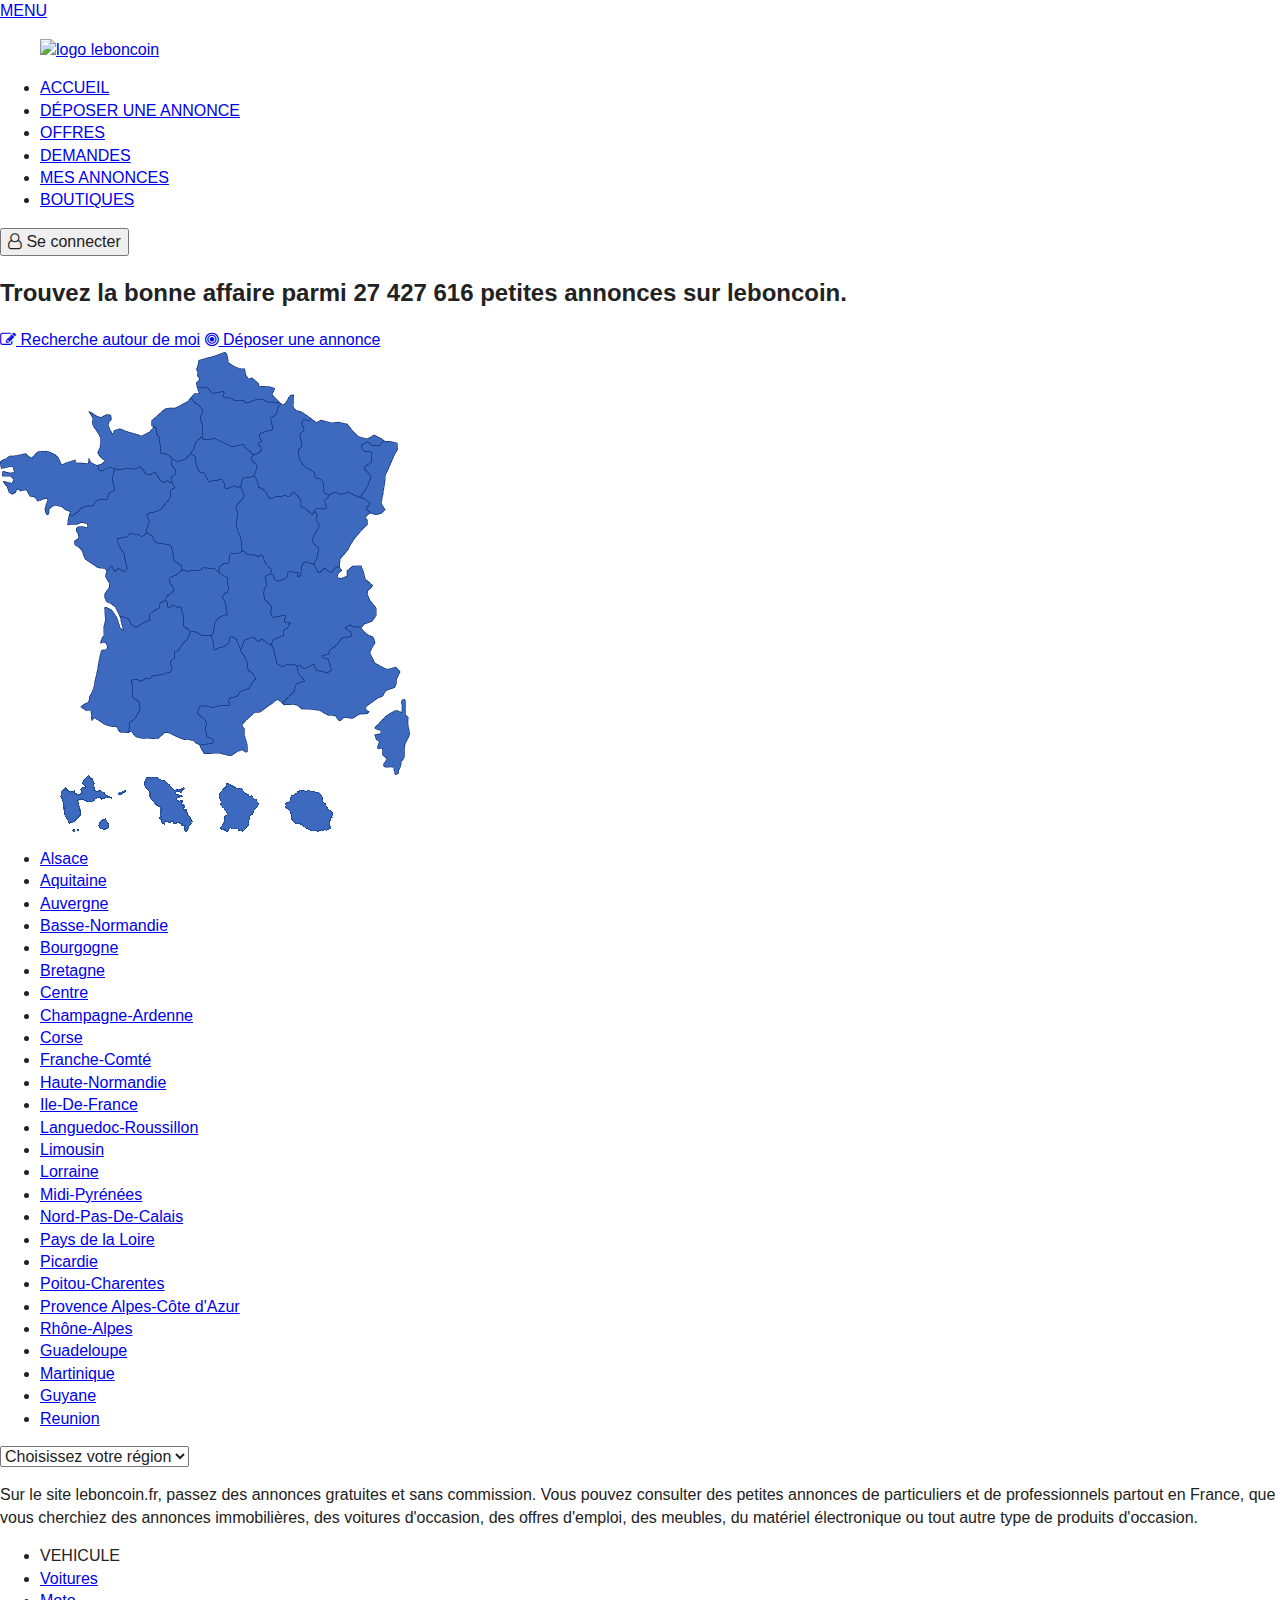
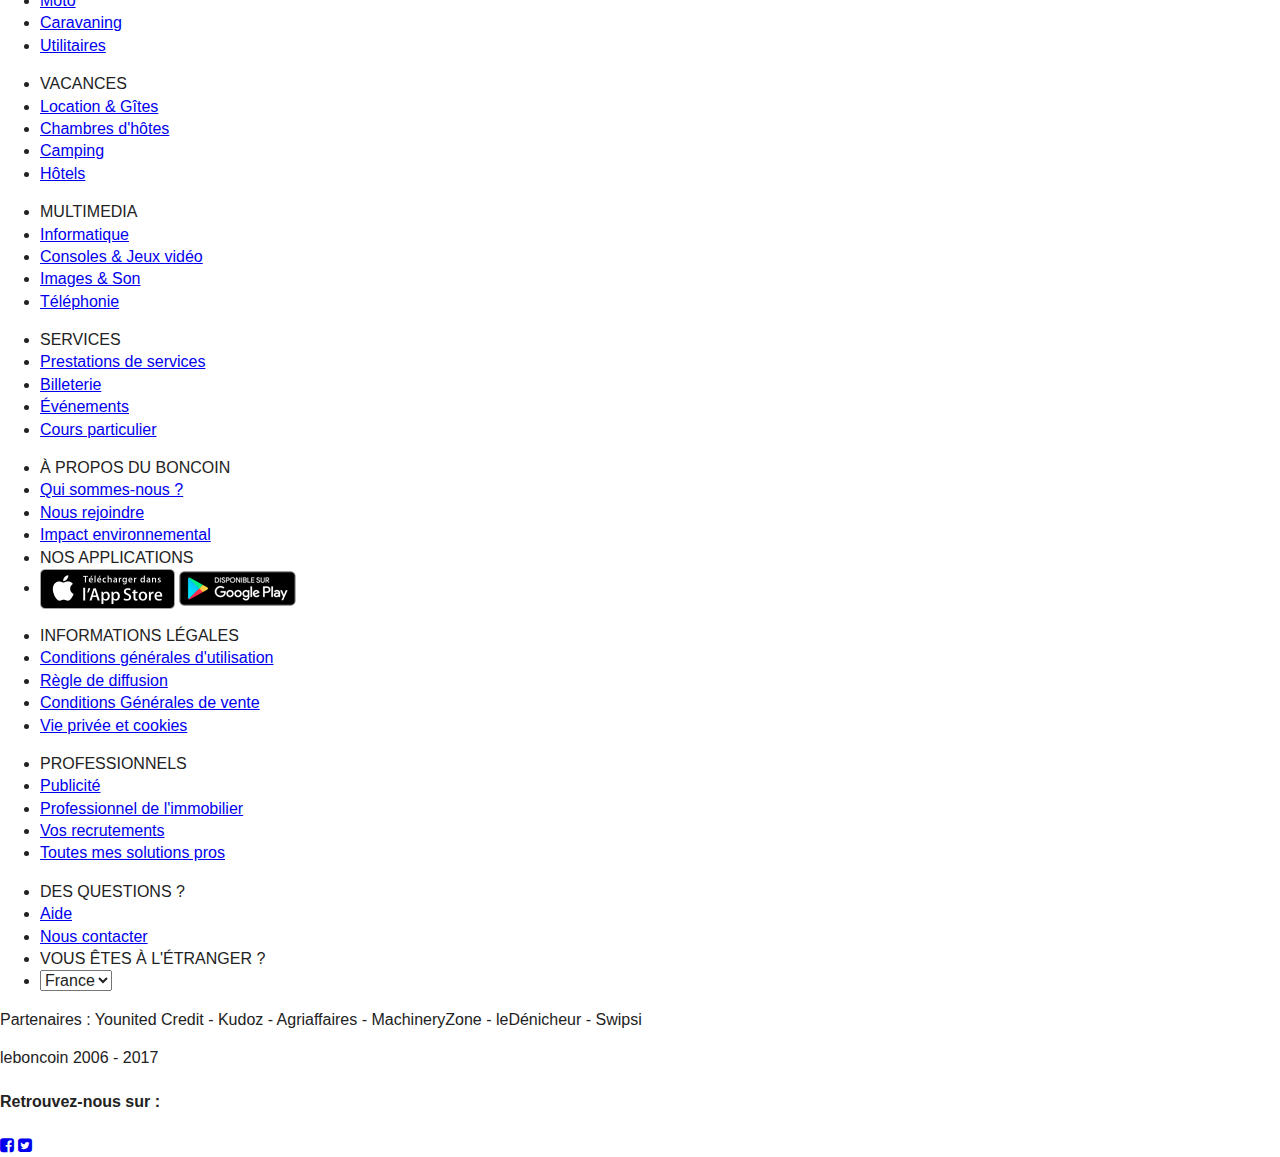
==== index.html @ bf5adab7 "starting the css all the html done and verified on the validator w3c" ====
<!doctype html>
<html class="no-js" lang="">

<head>
    <meta charset="utf-8">
    <meta http-equiv="x-ua-compatible" content="ie=edge">
    <title>leboncoin, site de petites annonces gratuites</title>
    <meta name="description" content="">
    <meta name="viewport" content="width=device-width, initial-scale=1">
    <link rel="stylesheet" href="font-awesome-4.7.0/css/font-awesome.min.css">
    <link rel="apple-touch-icon" href="apple-touch-icon.png">
    <!-- Place favicon.ico in the root directory -->

    <link rel="stylesheet" href="css/normalize.css">
    <link rel="stylesheet" href="css/main.css">
    <script src="js/vendor/modernizr-2.8.3.min.js"></script>
</head>

<body>
    <!--[if lt IE 8]>
            <p class="browserupgrade">You are using an <strong>outdated</strong> browser. Please <a href="http://browsehappy.com/">upgrade your browser</a> to improve your experience.</p>
        <![endif]-->

    <!-- Add your site or application content here -->

    <!-- HEADER -->
    <header>
        <div>
            <aside class="mobile">
                <a href="#">MENU</a>
            </aside>

            <aside class="right">
                <figure>
                    <a href="#"><img src="https://static.leboncoin.fr/img/logo.svg" alt="logo leboncoin"></a>
                </figure>
            </aside>

            <nav>
                <ul>
                    <li>
                        <a href="index.html">ACCUEIL</a>
                    </li>
                    <li>
                        <a href="annonce.html">DÉPOSER UNE ANNONCE</a>
                    </li>
                    <li>
                        <a href="offre.html">OFFRES</a>
                    </li>
                    <li>
                        <a href="#">DEMANDES</a>
                    </li>
                    <li>
                        <a href="#">MES ANNONCES</a>
                    </li>
                    <li>
                        <a href="#">BOUTIQUES</a>
                    </li>
                </ul>
            </nav>

            <aside class="left">
                <button type="button" name="button"><i class="fa fa-user-o" aria-hidden="true"></i> Se connecter</button>

            </aside>
        </div>
    </header>

    <!-- END OF THE HEADER -->

    <!-- CONTAINER & ASIDE -->
    <div class="container">
        <section>
            <h2>Trouvez la bonne affaire parmi 27 427 616 petites annonces sur leboncoin.</h2>
            <a href="#"><i class="fa fa-pencil-square-o" aria-hidden="true"></i> Recherche autour de moi</a>
            <a href="#"><i class="fa fa-bullseye" aria-hidden="true"></i> Déposer une annonce</a>
        </section>

        <!-- MAPS -->
        <div>

            <img id="France" src="img/mamap.png" alt="carte de France" usemap="#maMap" />

            <map name="mamap">

            <area shape="rect" coords="408,478,410,480" alt="Image Map" style="outline:none;" title="Image Map" href="#" />

            <area alt="lien vers Nors Pas de Calais" title="Nord Pas de Calais" href="#" shape="poly" coords="198,7,224,2,227,10,244,17,244,26,251,23,260,33,273,37,280,52,268,47,265,46,254,47,246,51,234,48,230,38,222,46,232,46,229,41,221,44,212,43,205,36,196,35"
            style="outline:none;" target="_self" />

            <area alt="lien vers Picardie" title="Picardie" href="#" shape="poly" coords="192,45,192,42,199,40,197,37,206,37,211,43,221,39,232,47,245,48,257,48,279,51,272,65,272,80,261,84,258,93,259,100,254,106,242,95,235,95,213,87,203,87,201,69,203,57"
            style="outline:none;" target="_self" />

            <area alt="lien vers Champagne-Ardennes" title="Champagne-Ardennes" href="#" shape="poly" coords="281,53,295,45,294,57,311,67,303,75,300,86,300,96,299,108,313,121,317,129,325,141,327,155,316,155,312,163,303,156,293,142,286,145,278,145,268,145,263,136,254,121,260,113,252,106,264,99,256,94,261,91,259,82,273,78,268,69"
            style="outline:none;" target="_self" />

            <area alt="lien vers la Lorraine" title="Lorraine" href="#" shape="poly" coords="308,69,318,69,344,69,362,85,374,84,384,90,374,94,362,95,372,102,375,114,367,115,371,124,362,143,349,139,342,144,333,140,329,145,322,139,322,131,318,126,312,121,301,108,298,95,303,93,301,83,305,80,304,72"
            style="outline:none;" target="_self" />

            <area alt="lien vers alsace" title="Alsace" href="#" shape="poly" coords="385,92,398,91,387,121,381,149,386,158,380,163,372,161,369,154,364,146,372,126,366,117,374,111,372,101,364,97,367,91,381,91,385,88" style="outline:none;"
            target="_self" />

            <area alt="lien vers Haute Normandie" title="Haute Normandie" href="#" shape="poly" coords="153,68,164,57,175,58,189,50,203,60,202,85,193,99,175,111,161,101,165,89" style="outline:none;" target="_self" />

            <area alt="lien vers île de France" title="Ile de France" href="#" shape="poly" coords="190,101,203,87,215,88,231,96,243,93,251,102,256,113,257,121,241,126,243,136,229,137,224,128,211,130,204,122,198,119"
            style="outline:none;" target="_self" />

            <area alt="lien vers Basse Normandie" title="Basse Normandie" href="#" shape="poly" coords="87,61,99,66,110,62,112,69,110,78,121,78,138,84,152,76,160,88,159,100,173,107,174,121,173,131,162,130,152,121,146,122,142,115,117,119,111,116,100,117,106,109,96,104,101,86"
            style="outline:none;" target="_self" />

            <area alt="lien vers Bretagne" title="Bretagne" href="#" shape="poly" coords="3,109,8,105,21,104,31,107,37,100,58,104,58,114,74,111,88,113,102,116,113,120,115,136,109,148,93,155,80,159,73,160,61,156,49,156,45,158,46,146,39,151,34,143,28,140,21,135,18,139,12,143,4,130,13,127,9,123,3,122"
            style="outline:none;" target="_self" />

            <area alt="lien vers Pays de la Loire" title="Pays de la Loire" href="#" shape="poly" coords="68,170,72,163,81,154,90,155,96,148,108,149,112,139,111,127,112,121,126,117,138,114,146,124,154,120,165,131,166,140,160,157,149,162,148,174,146,185,123,187,117,196,126,216,112,219,105,217,86,208,76,193,81,180,89,173"
            style="outline:none;" target="_self" />

            <area alt="lien vers Centre" title="Centre" href="#" shape="poly" coords="172,110,184,108,192,104,197,116,204,123,212,129,223,131,237,135,242,146,235,159,236,171,241,190,245,199,227,205,218,221,202,217,188,220,178,220,174,209,169,193,156,192,147,183,150,171,146,163,164,160,168,147,172,138,168,127,178,119"
            style="outline:none;" target="_self" />

            <area alt="lien vers Bourgogne" title="Bourgogne" href="#" shape="poly" coords="242,137,245,127,255,126,258,136,267,150,285,145,295,139,302,151,316,164,315,184,321,199,317,213,305,214,298,224,290,222,280,228,275,222,262,206,241,200,235,174,236,155,242,149"
            style="outline:none;" target="_self" />

            <area alt="lien vers Franche-Comté" title="Franche-Comté" href="#" shape="poly" coords="316,159,328,157,326,147,334,139,349,140,367,150,366,157,367,163,366,172,340,206,337,216,328,221,325,215,316,223,314,211,318,195,312,188,320,173"
            style="outline:none;" target="_self" />

            <area alt="lien vers Poitou-Charentes" title="Poitou-Charentes" href="#" shape="poly" coords="113,218,117,217,130,219,125,203,119,188,133,182,142,187,148,181,159,191,168,193,174,209,180,218,170,229,178,241,166,251,158,258,150,266,135,273,121,267,113,256,105,244,112,235,107,224,109,217"
            style="outline:none;" target="_self" />

            <area alt="lien vers Limousin" title="Limousin" href="#" shape="poly" coords="180,217,203,220,207,215,218,220,227,229,223,244,227,261,217,271,212,287,191,280,185,273,181,257,169,255,166,248,174,242,172,228" style="outline:none;"
            target="_self" />
            <area alt="lien vers Auvergne" title="Auvergne" href="#" shape="poly" coords="219,218,224,212,234,211,233,204,244,199,260,205,270,223,262,227,267,237,264,248,274,257,274,265,286,263,286,271,287,281,268,295,262,287,247,288,242,296,232,285,224,296,215,297,214,283,222,266,225,255,220,244,231,239,226,226"
            style="outline:none;" target="_self" />

            <area alt="lien vers Rhône-Alpes" title="Rhône-Alpes" href="#" shape="poly" coords="267,224,282,230,290,223,301,223,309,213,314,213,319,222,327,217,339,217,340,228,348,220,352,215,363,216,365,228,373,232,367,242,375,258,370,274,363,273,352,275,347,277,351,286,341,286,330,302,321,303,331,316,324,321,314,316,315,310,303,317,297,313,289,312,282,316,273,298,271,288,282,284,290,273,283,269,288,263,274,267,273,259,265,246"
            style="outline:none;" target="_self" />

            <area alt="lien vers Aquitaine" title="Aquitaine" href="#" shape="poly" coords="103,258,122,278,121,267,131,270,135,277,150,269,150,264,162,260,164,252,174,255,185,267,191,282,176,302,173,318,132,331,133,350,144,354,130,379,82,356,103,302,106,286"
            style="outline:none;" target="_self" />

            <area alt="lien vers Midi-Pyrénées" title="Midi-Pyrénées" href="#" shape="poly" coords="129,373,136,355,131,347,130,330,173,320,172,309,173,302,189,286,210,286,212,298,229,286,244,307,253,327,227,351,198,356,203,371,205,388,201,396,167,382,158,387,136,384"
            style="outline:none;" target="_self" />

            <area alt="lien vers Languedoc-Roussillon" title="Languedoc-Roussillon" href="#" shape="poly" coords="242,297,243,290,261,288,275,294,283,313,297,314,305,329,286,351,275,350,243,373,247,399,232,404,206,400,201,395,216,389,205,375,196,364,211,357,231,354,245,340,252,327"
            style="outline:none;" target="_self" />

            <area alt="lien vers Provence Alpes-Côtes d'Azur" title="Provence Alpes-Côtes d'Azur" href="#" shape="poly" coords="286,350,298,341,303,329,295,314,312,314,330,320,325,303,342,289,354,286,348,273,360,279,372,289,372,300,385,319,396,317,394,334,367,358,345,366"
            style="outline:none;" target="_self" />

            <area alt="lien vers la Corse" title="Corse" href="#" shape="poly" coords="378,376,394,363,402,363,403,351,406,368,408,381,405,396,399,420,385,412,376,392" style="outline:none;" target="_self" />

            <area alt="lien vers La Réunion" title="La Réunion" href="#" shape="poly" coords="292,452,299,442,316,441,333,464,329,478,303,476,291,469" style="outline:none;" target="_self" />

            <area alt="lien vers la Guyane" title="Guyane" href="#" shape="poly" coords="218,436,219,448,227,466,221,478,241,479,250,466,260,455,244,438,226,431" style="outline:none;" target="_self" />

            <area alt="lien vers la Martinique" title="Martinique" href="#" shape="poly" coords="144,428,151,444,159,459,166,473,186,479,178,448,178,440,161,428" style="outline:none;" target="_self" />

            <area alt="lien vers la Guadeloupe" title="Guadeloupe" href="#" shape="poly" coords="59,440,71,472,105,477,119,442,87,426" style="outline:none;" target="_self" />

        </map>

        </div>
        <!-- END OF THE MAPS -->

<!-- ASIDE -->
        <aside>
            <ul>
                <li>
                    <a href="#">Alsace</a>
                </li>
                <li>
                    <a href="#">Aquitaine</a>
                </li>
                <li>
                    <a href="#">Auvergne</a>
                </li>
                <li>
                    <a href="#">Basse-Normandie</a>
                </li>
                <li>
                    <a href="#">Bourgogne</a>
                </li>
                <li>
                    <a href="#">Bretagne</a>
                </li>
                <li>
                    <a href="#">Centre</a>
                </li>
                <li>
                    <a href="#">Champagne-Ardenne</a>
                </li>
                <li>
                    <a href="#">Corse</a>
                </li>
                <li>
                    <a href="#">Franche-Comté</a>
                </li>
                <li>
                    <a href="#">Haute-Normandie</a>
                </li>
                <li>
                    <a href="#">Ile-De-France</a>
                </li>
                <li>
                    <a href="#">Languedoc-Roussillon</a>
                </li>
                <li>
                    <a href="#">Limousin</a>
                </li>
                <li>
                    <a href="#">Lorraine</a>
                </li>
                <li>
                    <a href="#">Midi-Pyrénées</a>
                </li>
                <li>
                    <a href="#">Nord-Pas-De-Calais</a>
                </li>
                <li>
                    <a href="#">Pays de la Loire</a>
                </li>
                <li>
                    <a href="#">Picardie</a>
                </li>
                <li>
                    <a href="#">Poitou-Charentes</a>
                </li>
                <li>
                    <a href="#">Provence Alpes-Côte d'Azur</a>
                </li>
                <li>
                    <a href="#">Rhône-Alpes</a>
                </li>
                <li>
                    <a href="#">Guadeloupe</a>
                </li>
                <li>
                    <a href="#">Martinique</a>
                </li>
                <li>
                    <a href="#">Guyane</a>
                </li>
                <li>
                    <a href="#">Reunion</a>
                </li>
            </ul>
        </aside>

        <select><option value="region">Choisissez votre région</option></select>
        <p>Sur le site leboncoin.fr, passez des annonces gratuites et sans commission. Vous pouvez consulter des petites annonces de particuliers et de professionnels partout en France, que vous cherchiez des annonces immobilières, des voitures d'occasion,
            des offres d'emploi, des meubles, du matériel électronique ou tout autre type de produits d'occasion.</p>
    </div>
    <!-- END OF THE CONTAINER & ASIDE -->

    <!-- FOOTER -->
    <footer>
        <div class="white">
            <ul>
                <li><span>VEHICULE</span></li>
                <li>
                    <a href="#">Voitures</a>
                </li>
                <li>
                    <a href="#">Moto</a>
                </li>
                <li>
                    <a href="#">Caravaning</a>
                </li>
                <li>
                    <a href="#">Utilitaires</a>
                </li>
            </ul>

            <ul>
                <li><span>VACANCES</span></li>
                <li>
                    <a href="#">Location & Gîtes</a>
                </li>
                <li>
                    <a href="#">Chambres d'hôtes</a>
                </li>
                <li>
                    <a href="#">Camping</a>
                </li>
                <li>
                    <a href="#">Hôtels</a>
                </li>
            </ul>

            <ul>
                <li><span>MULTIMEDIA</span></li>
                <li>
                    <a href="#">Informatique</a>
                </li>
                <li>
                    <a href="#">Consoles & Jeux vidéo</a>
                </li>
                <li>
                    <a href="#">Images & Son</a>
                </li>
                <li>
                    <a href="#">Téléphonie</a>
                </li>
            </ul>

            <ul>
                <li><span>SERVICES</span></li>
                <li>
                    <a href="#">Prestations de services</a>
                </li>
                <li>
                    <a href="#">Billeterie</a>
                </li>
                <li>
                    <a href="#">Événements</a>
                </li>
                <li>
                    <a href="#">Cours particulier</a>
                </li>
            </ul>

        </div>

        <div class="black">
            <ul>
                <li><span>À PROPOS DU BONCOIN</span></li>
                <li>
                    <a href="#">Qui sommes-nous ? </a>
                </li>
                <li>
                    <a href="#">Nous rejoindre</a>
                </li>
                <li>
                    <a href="#">Impact environnemental</a>
                </li>
                <li><span>NOS APPLICATIONS</span>
                    <li>
                        <a href="#"><img src="[data-uri]"
                                alt="APP STORE"></a>
                        <a href="#"><img src="[data-uri]"
                                alt="GOOGLE PLAY"></a>
                    </li>

            </ul>

            <ul>
                <li><span>INFORMATIONS LÉGALES</span></li>
                <li>
                    <a href="#">Conditions générales d'utilisation</a>
                </li>
                <li>
                    <a href="#">Règle de diffusion</a>
                </li>
                <li>
                    <a href="#">Conditions Générales de vente</a>
                </li>
                <li>
                    <a href="#">Vie privée et cookies</a>
                </li>
            </ul>

            <ul>
                <li><span>PROFESSIONNELS</span></li>
                <li>
                    <a href="#">Publicité</a>
                </li>
                <li>
                    <a href="#">Professionnel de l'immobilier</a>
                </li>
                <li>
                    <a href="#">Vos recrutements</a>
                </li>
                <li>
                    <a href="#">Toutes mes solutions pros</a>
                </li>
            </ul>

            <ul>
                <li><span>DES QUESTIONS ?</span></li>
                <li>
                    <a href="#">Aide</a>
                </li>
                <li>
                    <a href="#">Nous contacter</a>
                </li>
                <li><span>VOUS ÊTES À L'ÉTRANGER ?</span></li>
                <li><select><option value="pays">France</option></select></li>
            </ul>
        </div>
        <p>Partenaires : Younited Credit - Kudoz - Agriaffaires - MachineryZone - leDénicheur - Swipsi</p>

        <div class="bottom">
            <p>leboncoin 2006 - 2017</p>
            <article>
                <h4> Retrouvez-nous sur :</h4>
                <a href="#"><i class="fa fa-facebook-square" aria-hidden="true"></i></a>
                <a href="#"><i class="fa fa-twitter-square" aria-hidden="true"></i></a>
            </article>

        </div>
    </footer>
    <!-- END OF THE FOOTER -->







    <script src="https://code.jquery.com/jquery-1.12.0.min.js"></script>
    <script>
        window.jQuery || document.write('<script src="js/vendor/jquery-1.12.0.min.js"><\/script>')
    </script>
    <script src="js/plugins.js"></script>
    <script src="js/main.js"></script>

    <!-- Google Analytics: change UA-XXXXX-X to be your site's ID. -->
    <script>
        (function(b, o, i, l, e, r) {
            b.GoogleAnalyticsObject = l;
            b[l] || (b[l] =
                function() {
                    (b[l].q = b[l].q || []).push(arguments)
                });
            b[l].l = +new Date;
            e = o.createElement(i);
            r = o.getElementsByTagName(i)[0];
            e.src = 'https://www.google-analytics.com/analytics.js';
            r.parentNode.insertBefore(e, r)
        }(window, document, 'script', 'ga'));
        ga('create', 'UA-XXXXX-X', 'auto');
        ga('send', 'pageview');
    </script>
</body>

</html>
---- css/main.css ----
/*! HTML5 Boilerplate v5.3.0 | MIT License | https://html5boilerplate.com/ */

/*
 * What follows is the result of much research on cross-browser styling.
 * Credit left inline and big thanks to Nicolas Gallagher, Jonathan Neal,
 * Kroc Camen, and the H5BP dev community and team.
 */

/* ==========================================================================
   Base styles: opinionated defaults
   ========================================================================== */

html {
    color: #222;
    font-size: 1em;
    line-height: 1.4;
}

/*
 * Remove text-shadow in selection highlight:
 * https://twitter.com/miketaylr/status/12228805301
 *
 * These selection rule sets have to be separate.
 * Customize the background color to match your design.
 */

::-moz-selection {
    background: #b3d4fc;
    text-shadow: none;
}

::selection {
    background: #b3d4fc;
    text-shadow: none;
}

/*
 * A better looking default horizontal rule
 */

hr {
    display: block;
    height: 1px;
    border: 0;
    border-top: 1px solid #ccc;
    margin: 1em 0;
    padding: 0;
}

/*
 * Remove the gap between audio, canvas, iframes,
 * images, videos and the bottom of their containers:
 * https://github.com/h5bp/html5-boilerplate/issues/440
 */

audio,
canvas,
iframe,
img,
svg,
video {
    vertical-align: middle;
}

/*
 * Remove default fieldset styles.
 */

fieldset {
    border: 0;
    margin: 0;
    padding: 0;
}

/*
 * Allow only vertical resizing of textareas.
 */

textarea {
    resize: vertical;
}

/* ==========================================================================
   Browser Upgrade Prompt
   ========================================================================== */

.browserupgrade {
    margin: 0.2em 0;
    background: #ccc;
    color: #000;
    padding: 0.2em 0;
}

/* ==========================================================================
   Author's custom styles
   ========================================================================== */
/*MOBILE VERSION*/
/*HEADER*/
























/*MOBILE VERSION*/




/*TABLETTE VERSION*/
@media (min-width: 768px;)
{

}





/*TABLETTE VERSION*/

/*DESKTOP VERSION*/
@media (min-width: 1024px;)
{

}
/*DESKTOP VERSION*/
/* ==========================================================================
   Helper classes
   ========================================================================== */

/*
 * Hide visually and from screen readers
 */

.hidden {
    display: none !important;
}

/*
 * Hide only visually, but have it available for screen readers:
 * http://snook.ca/archives/html_and_css/hiding-content-for-accessibility
 */

.visuallyhidden {
    border: 0;
    clip: rect(0 0 0 0);
    height: 1px;
    margin: -1px;
    overflow: hidden;
    padding: 0;
    position: absolute;
    width: 1px;
}

/*
 * Extends the .visuallyhidden class to allow the element
 * to be focusable when navigated to via the keyboard:
 * https://www.drupal.org/node/897638
 */

.visuallyhidden.focusable:active,
.visuallyhidden.focusable:focus {
    clip: auto;
    height: auto;
    margin: 0;
    overflow: visible;
    position: static;
    width: auto;
}

/*
 * Hide visually and from screen readers, but maintain layout
 */

.invisible {
    visibility: hidden;
}

/*
 * Clearfix: contain floats
 *
 * For modern browsers
 * 1. The space content is one way to avoid an Opera bug when the
 *    `contenteditable` attribute is included anywhere else in the document.
 *    Otherwise it causes space to appear at the top and bottom of elements
 *    that receive the `clearfix` class.
 * 2. The use of `table` rather than `block` is only necessary if using
 *    `:before` to contain the top-margins of child elements.
 */

.clearfix:before,
.clearfix:after {
    content: " "; /* 1 */
    display: table; /* 2 */
}

.clearfix:after {
    clear: both;
}

/* ==========================================================================
   EXAMPLE Media Queries for Responsive Design.
   These examples override the primary ('mobile first') styles.
   Modify as content requires.
   ========================================================================== */

@media only screen and (min-width: 35em) {
    /* Style adjustments for viewports that meet the condition */
}

@media print,
       (-webkit-min-device-pixel-ratio: 1.25),
       (min-resolution: 1.25dppx),
       (min-resolution: 120dpi) {
    /* Style adjustments for high resolution devices */
}

/* ==========================================================================
   Print styles.
   Inlined to avoid the additional HTTP request:
   http://www.phpied.com/delay-loading-your-print-css/
   ========================================================================== */

@media print {
    *,
    *:before,
    *:after,
    *:first-letter,
    *:first-line {
        background: transparent !important;
        color: #000 !important; /* Black prints faster:
                                   http://www.sanbeiji.com/archives/953 */
        box-shadow: none !important;
        text-shadow: none !important;
    }

    a,
    a:visited {
        text-decoration: underline;
    }

    a[href]:after {
        content: " (" attr(href) ")";
    }

    abbr[title]:after {
        content: " (" attr(title) ")";
    }

    /*
     * Don't show links that are fragment identifiers,
     * or use the `javascript:` pseudo protocol
     */

    a[href^="#"]:after,
    a[href^="javascript:"]:after {
        content: "";
    }

    pre,
    blockquote {
        border: 1px solid #999;
        page-break-inside: avoid;
    }

    /*
     * Printing Tables:
     * http://css-discuss.incutio.com/wiki/Printing_Tables
     */

    thead {
        display: table-header-group;
    }

    tr,
    img {
        page-break-inside: avoid;
    }

    img {
        max-width: 100% !important;
    }

    p,
    h2,
    h3 {
        orphans: 3;
        widows: 3;
    }

    h2,
    h3 {
        page-break-after: avoid;
    }
}
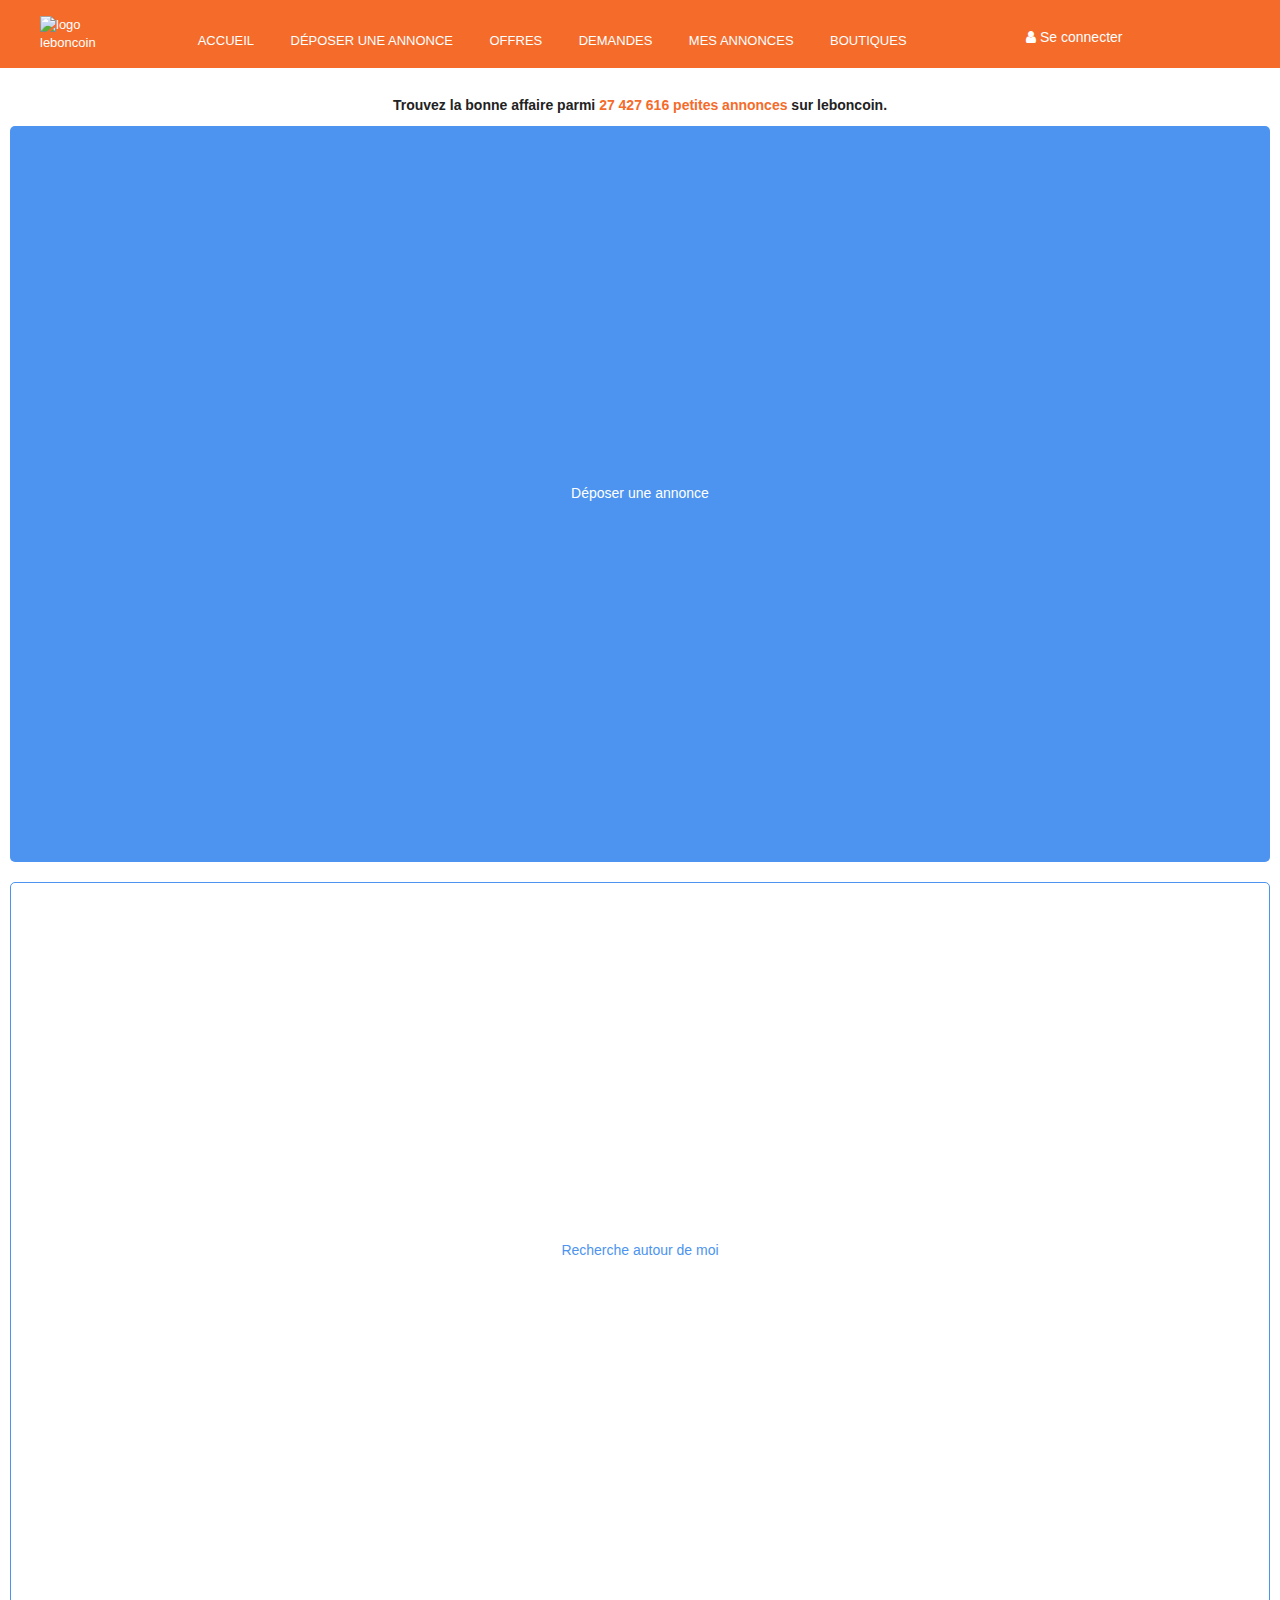
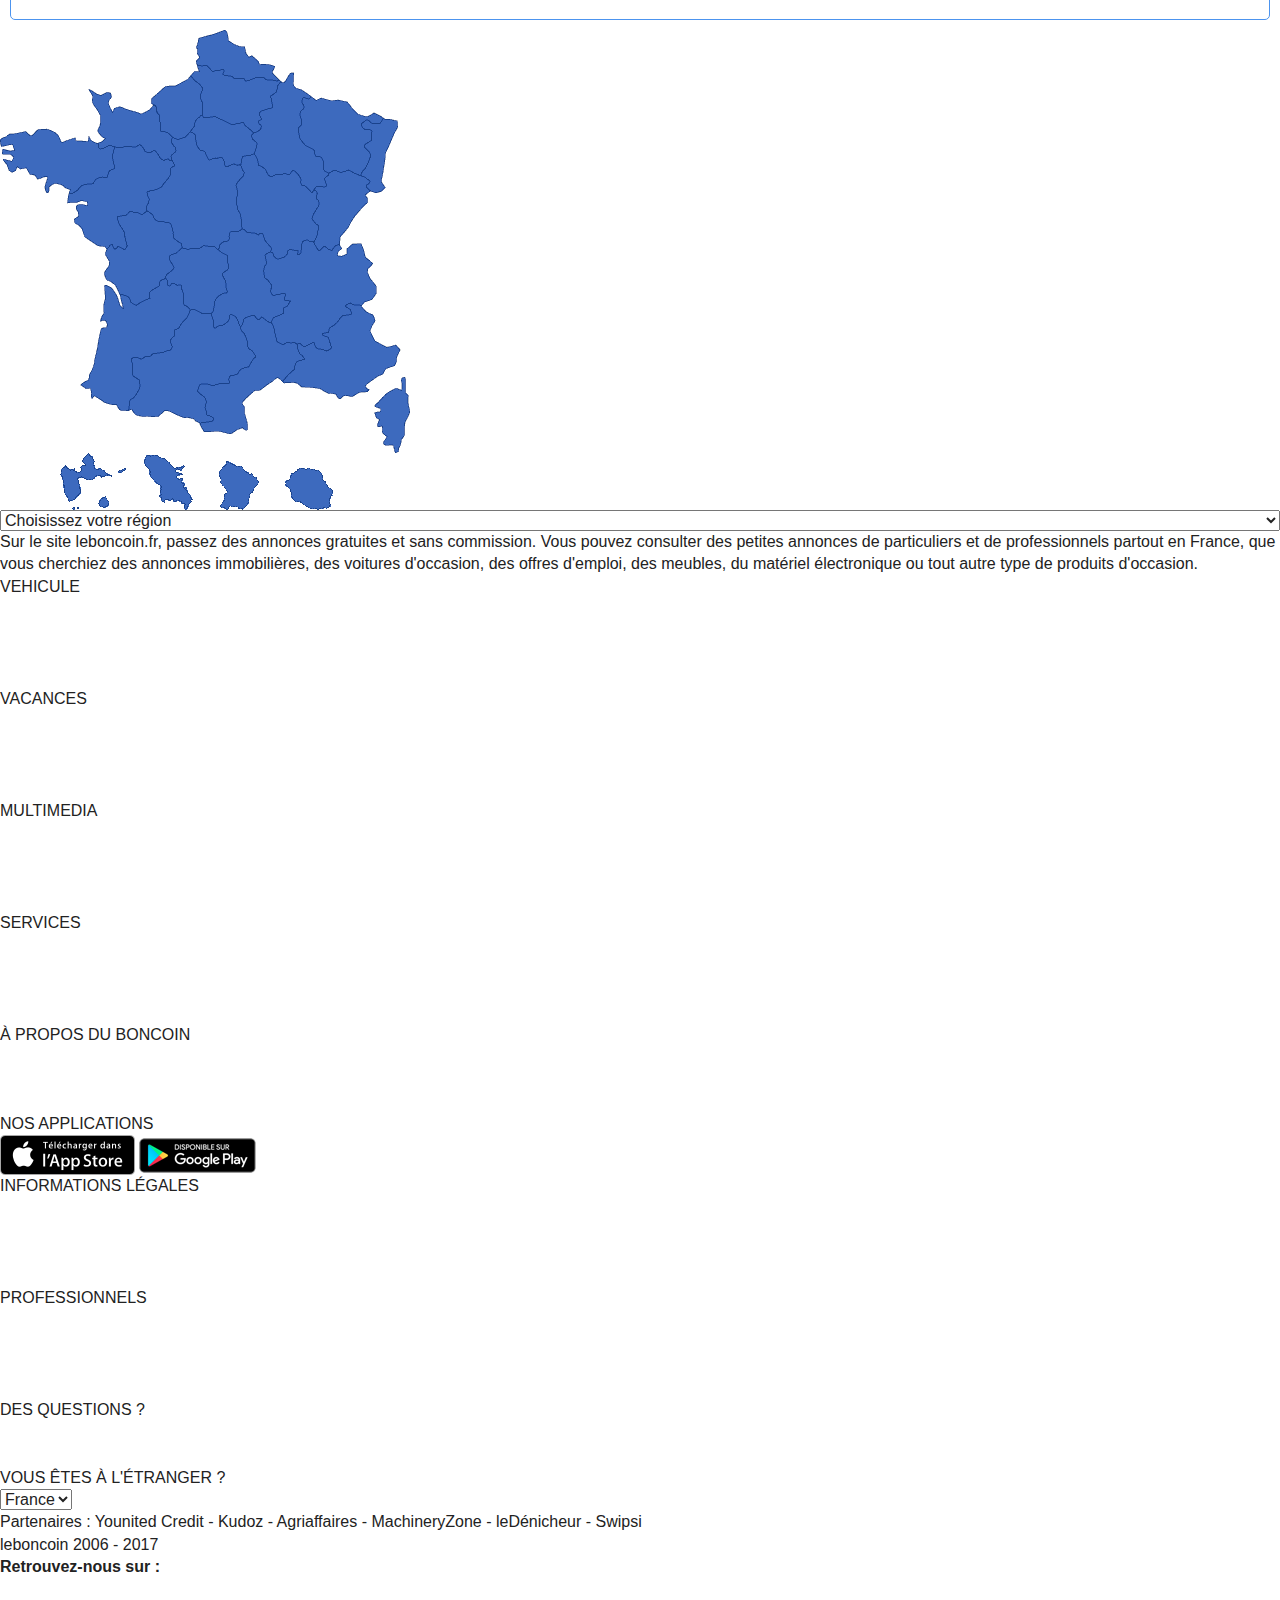
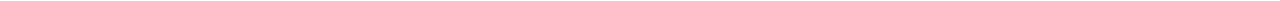
==== commit 54d25053: "finished the header of all version" ====
--- a/index.html
+++ b/index.html
@@ -26,7 +26,7 @@
     <!-- HEADER -->
     <header>
         <div>
-            <aside class="mobile">
+            <aside class="mobile nodesktop">
                 <a href="#">MENU</a>
             </aside>
 
@@ -36,7 +36,7 @@
                 </figure>
             </aside>
 
-            <nav>
+            <nav class="nomobile yesdesktop">
                 <ul>
                     <li>
                         <a href="index.html">ACCUEIL</a>
@@ -59,8 +59,8 @@
                 </ul>
             </nav>
 
-            <aside class="left">
-                <button type="button" name="button"><i class="fa fa-user-o" aria-hidden="true"></i> Se connecter</button>
+            <aside class="left nomobile yesdesktop">
+                <button type="button" name="button"><i class="fa fa-user" aria-hidden="true"> </i> Se connecter</button>
 
             </aside>
         </div>
@@ -71,9 +71,10 @@
     <!-- CONTAINER & ASIDE -->
     <div class="container">
         <section>
-            <h2>Trouvez la bonne affaire parmi 27 427 616 petites annonces sur leboncoin.</h2>
-            <a href="#"><i class="fa fa-pencil-square-o" aria-hidden="true"></i> Recherche autour de moi</a>
-            <a href="#"><i class="fa fa-bullseye" aria-hidden="true"></i> Déposer une annonce</a>
+            <h2>Trouvez la bonne affaire parmi <span>27 427 616 petites annonces</span> sur leboncoin.</h2>
+            <a class="un" href="#"><i class="fa fa-bullseye" aria-hidden="true"></i> Déposer une annonce</a>
+            <a class="deux" href="#"><i class="fa fa-pencil-square-o" aria-hidden="true"></i> Recherche autour de moi</a>
+
         </section>
 
         <!-- MAPS -->
@@ -162,7 +163,7 @@
         <!-- END OF THE MAPS -->
 
 <!-- ASIDE -->
-        <aside>
+        <aside class="nomobile">
             <ul>
                 <li>
                     <a href="#">Alsace</a>
--- a/css/main.css
+++ b/css/main.css
@@ -1,10 +1,12 @@
 /*! HTML5 Boilerplate v5.3.0 | MIT License | https://html5boilerplate.com/ */
+
 
 /*
  * What follows is the result of much research on cross-browser styling.
  * Credit left inline and big thanks to Nicolas Gallagher, Jonathan Neal,
  * Kroc Camen, and the H5BP dev community and team.
  */
+
 
 /* ==========================================================================
    Base styles: opinionated defaults
@@ -15,6 +17,7 @@
     font-size: 1em;
     line-height: 1.4;
 }
+
 
 /*
  * Remove text-shadow in selection highlight:
@@ -33,6 +36,7 @@
     background: #b3d4fc;
     text-shadow: none;
 }
+
 
 /*
  * A better looking default horizontal rule
@@ -47,20 +51,17 @@
     padding: 0;
 }
 
+
 /*
  * Remove the gap between audio, canvas, iframes,
  * images, videos and the bottom of their containers:
  * https://github.com/h5bp/html5-boilerplate/issues/440
  */
 
-audio,
-canvas,
-iframe,
-img,
-svg,
-video {
+audio, canvas, iframe, img, svg, video {
     vertical-align: middle;
 }
+
 
 /*
  * Remove default fieldset styles.
@@ -72,6 +73,7 @@
     padding: 0;
 }
 
+
 /*
  * Allow only vertical resizing of textareas.
  */
@@ -79,6 +81,7 @@
 textarea {
     resize: vertical;
 }
+
 
 /* ==========================================================================
    Browser Upgrade Prompt
@@ -91,29 +94,117 @@
     padding: 0.2em 0;
 }
 
+
 /* ==========================================================================
    Author's custom styles
    ========================================================================== */
+
+
+/*COMMON RULES*/
+
+* {
+    margin: 0;
+    padding: 0;
+}
+
+.nomobile {
+    display: none;
+}
+
+.yesmobile {
+    display: block;
+}
+
+a {
+    text-decoration: none;
+}
+
+
+/*COMMON RULES*/
+
+
 /*MOBILE VERSION*/
+
+
 /*HEADER*/
 
-
-
-
-
-
-
-
-
-
-
-
-
-
-
-
-
-
+header {
+    background-color: #F56B2A;
+    width: 100%;
+}
+
+header div {
+    display: flex;
+    width: 60%;
+    justify-content: space-between;
+}
+
+.mobile {
+    margin-top: 1.5em;
+    margin-left: 1em;
+}
+
+.mobile a {
+    padding: 28% 23%;
+    border-radius: 3px;
+    background-color: white;
+    color: #F56B2A;
+    font-size: 15px;
+}
+
+.right img {
+    width: 140px;
+    height: 40px;
+}
+/*CONTAINER & ASIDE*/
+.container
+{
+  display: flex;
+  flex-direction: column;
+}
+.container h2
+{
+  font-size: 14px;
+  margin-top: 2em;
+  text-align: center;
+}
+.container h2 span
+{
+  color: #F56B2A;
+}
+.container section
+{
+  display: flex;
+  flex-direction: column;
+  justify-content: space-around;
+}
+.container section i
+{
+  display: none;
+}
+.container section a
+{
+  padding: 28%;
+  margin: 0.7em;
+  border-radius: 5px;
+  text-align: center;
+  font-size: 14px;
+
+}
+.container .un
+{
+  background-color: #4c94ef;
+  color: white;
+
+
+}
+.container .deux
+{
+  background-color: white;
+  border: 1px solid #4c94ef;
+color: #4c94ef;
+
+}
 
 
 
@@ -123,29 +214,81 @@
 /*MOBILE VERSION*/
 
 
-
-
 /*TABLETTE VERSION*/
-@media (min-width: 768px;)
-{
-
-}
-
-
-
+
+@media (min-width: 768px) {
+    .notablette {
+        display: none;
+    }
+    .yestablette {
+        display: block;
+    }
+}
 
 
 /*TABLETTE VERSION*/
 
+
 /*DESKTOP VERSION*/
-@media (min-width: 1024px;)
-{
-
-}
+
+@media (min-width: 1024px) {
+    .nodesktop {
+        display: none;
+    }
+    .yesdesktop {
+        display: block;
+    }
+    a {
+        text-decoration: none;
+        color: white;
+        font-size: 13px;
+    }
+    header nav {
+        width: 70%;
+    }
+    header ul {
+        list-style-type: none;
+    }
+    header ul li {
+        display: inline-block;
+        margin-left: 2em;
+        margin-top: 1.8em;
+    }
+    header div {
+        width: 100%;
+    }
+    .left {
+        width: 15%;
+        margin-right: 7em;
+    }
+    .left:hover {
+        background-color: white;
+    }
+    .left button:hover {
+        background-color: white;
+        color: #F56B2A;
+    }
+    .left button {
+        margin-top: 2em;
+        margin-left: 2.5em;
+        background-color: #F56B2A;
+        color: white;
+        border: 0;
+        font-size: 14px;
+    }
+    header nav ul li a:hover {
+        text-decoration: underline;
+    }
+}
+
+
 /*DESKTOP VERSION*/
+
+
 /* ==========================================================================
    Helper classes
    ========================================================================== */
+
 
 /*
  * Hide visually and from screen readers
@@ -154,6 +297,7 @@
 .hidden {
     display: none !important;
 }
+
 
 /*
  * Hide only visually, but have it available for screen readers:
@@ -171,14 +315,14 @@
     width: 1px;
 }
 
+
 /*
  * Extends the .visuallyhidden class to allow the element
  * to be focusable when navigated to via the keyboard:
  * https://www.drupal.org/node/897638
  */
 
-.visuallyhidden.focusable:active,
-.visuallyhidden.focusable:focus {
+.visuallyhidden.focusable:active, .visuallyhidden.focusable:focus {
     clip: auto;
     height: auto;
     margin: 0;
@@ -187,6 +331,7 @@
     width: auto;
 }
 
+
 /*
  * Hide visually and from screen readers, but maintain layout
  */
@@ -194,6 +339,7 @@
 .invisible {
     visibility: hidden;
 }
+
 
 /*
  * Clearfix: contain floats
@@ -207,15 +353,17 @@
  *    `:before` to contain the top-margins of child elements.
  */
 
-.clearfix:before,
-.clearfix:after {
-    content: " "; /* 1 */
-    display: table; /* 2 */
+.clearfix:before, .clearfix:after {
+    content: " ";
+    /* 1 */
+    display: table;
+    /* 2 */
 }
 
 .clearfix:after {
     clear: both;
 }
+
 
 /* ==========================================================================
    EXAMPLE Media Queries for Responsive Design.
@@ -227,12 +375,10 @@
     /* Style adjustments for viewports that meet the condition */
 }
 
-@media print,
-       (-webkit-min-device-pixel-ratio: 1.25),
-       (min-resolution: 1.25dppx),
-       (min-resolution: 120dpi) {
+@media print, (-webkit-min-device-pixel-ratio: 1.25), (min-resolution: 1.25dppx), (min-resolution: 120dpi) {
     /* Style adjustments for high resolution devices */
 }
+
 
 /* ==========================================================================
    Print styles.
@@ -241,74 +387,52 @@
    ========================================================================== */
 
 @media print {
-    *,
-    *:before,
-    *:after,
-    *:first-letter,
-    *:first-line {
+    *, *:before, *:after, *:first-letter, *:first-line {
         background: transparent !important;
-        color: #000 !important; /* Black prints faster:
+        color: #000 !important;
+        /* Black prints faster:
                                    http://www.sanbeiji.com/archives/953 */
         box-shadow: none !important;
         text-shadow: none !important;
     }
-
-    a,
-    a:visited {
+    a, a:visited {
         text-decoration: underline;
     }
-
     a[href]:after {
         content: " (" attr(href) ")";
     }
-
     abbr[title]:after {
         content: " (" attr(title) ")";
     }
-
     /*
      * Don't show links that are fragment identifiers,
      * or use the `javascript:` pseudo protocol
      */
-
-    a[href^="#"]:after,
-    a[href^="javascript:"]:after {
+    a[href^="#"]:after, a[href^="javascript:"]:after {
         content: "";
     }
-
-    pre,
-    blockquote {
+    pre, blockquote {
         border: 1px solid #999;
         page-break-inside: avoid;
     }
-
     /*
      * Printing Tables:
      * http://css-discuss.incutio.com/wiki/Printing_Tables
      */
-
     thead {
         display: table-header-group;
     }
-
-    tr,
-    img {
+    tr, img {
         page-break-inside: avoid;
     }
-
     img {
         max-width: 100% !important;
     }
-
-    p,
-    h2,
-    h3 {
+    p, h2, h3 {
         orphans: 3;
         widows: 3;
     }
-
-    h2,
-    h3 {
+    h2, h3 {
         page-break-after: avoid;
     }
 }
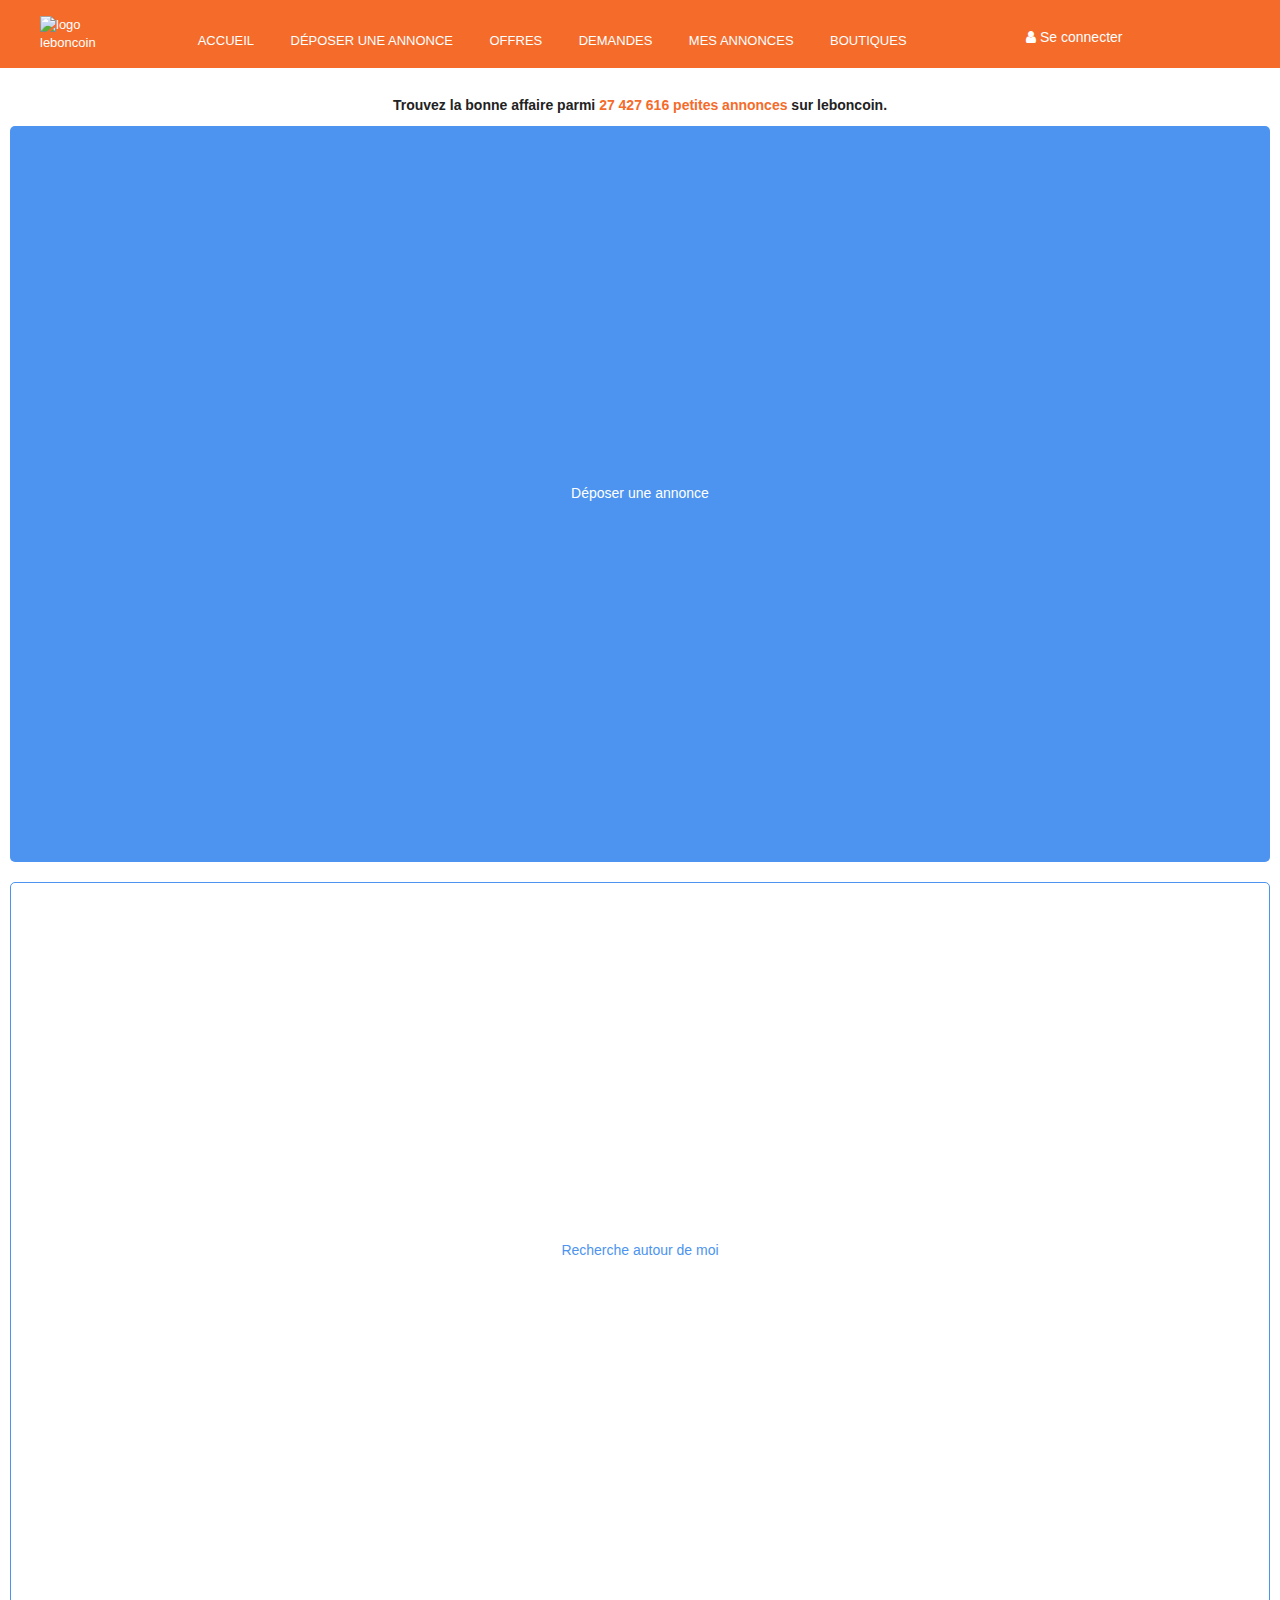
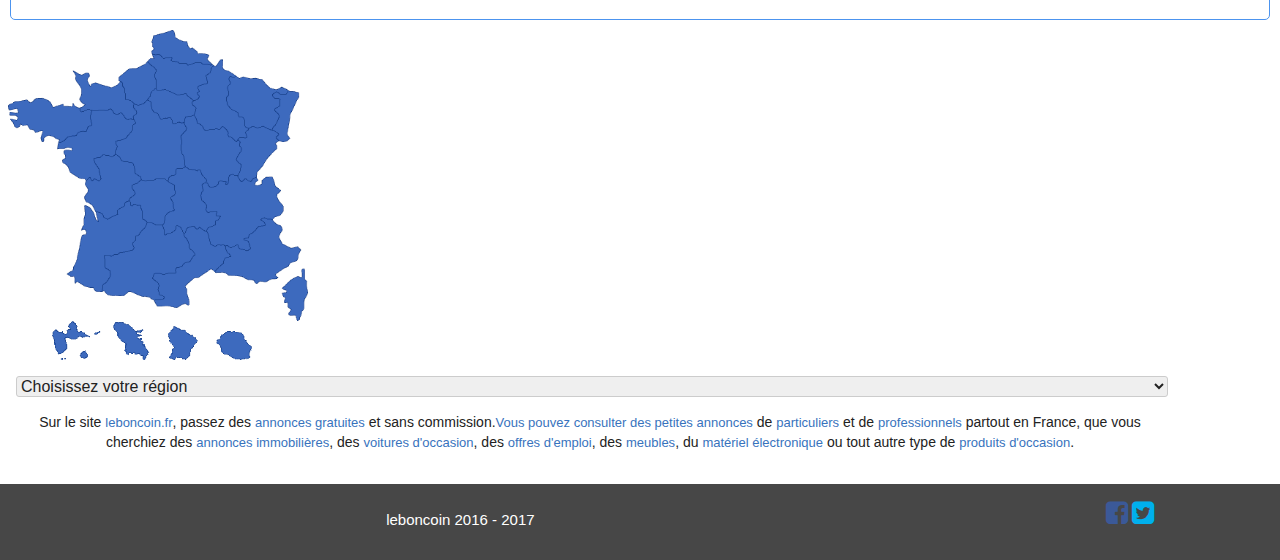
==== commit e0712156: "index.html mobile version finished" ====
--- a/index.html
+++ b/index.html
@@ -163,6 +163,11 @@
         <!-- END OF THE MAPS -->
 
 <!-- ASIDE -->
+<div>
+
+
+
+
         <aside class="nomobile">
             <ul>
                 <li>
@@ -246,15 +251,15 @@
             </ul>
         </aside>
 
-        <select><option value="region">Choisissez votre région</option></select>
-        <p>Sur le site leboncoin.fr, passez des annonces gratuites et sans commission. Vous pouvez consulter des petites annonces de particuliers et de professionnels partout en France, que vous cherchiez des annonces immobilières, des voitures d'occasion,
-            des offres d'emploi, des meubles, du matériel électronique ou tout autre type de produits d'occasion.</p>
+        <select><option value="selected">Choisissez votre région</option></select>
+        <p>Sur le site <a href="#">leboncoin.fr</a>, passez des <a href="#">annonces gratuites</a> et sans commission.<a href="#">Vous pouvez consulter des petites annonces</a> de <a href="#">particuliers</a> et de <a href="#">professionnels</a> partout en France, que vous cherchiez des <a href="#">annonces immobilières</a>, des <a href="#">voitures d'occasion</a>,
+            des <a href="#">offres d'emploi</a>, des <a href="#">meubles</a>, du <a href="#">matériel électronique</a> ou tout autre type de <a href="#">produits d'occasion</a>.</p>
     </div>
     <!-- END OF THE CONTAINER & ASIDE -->
 
     <!-- FOOTER -->
     <footer>
-        <div class="white">
+        <div class="white nomobile">
             <ul>
                 <li><span>VEHICULE</span></li>
                 <li>
@@ -321,7 +326,7 @@
 
         </div>
 
-        <div class="black">
+        <div class="black nomobile">
             <ul>
                 <li><span>À PROPOS DU BONCOIN</span></li>
                 <li>
@@ -386,15 +391,16 @@
                 <li><span>VOUS ÊTES À L'ÉTRANGER ?</span></li>
                 <li><select><option value="pays">France</option></select></li>
             </ul>
+            <p>Partenaires : Younited Credit - Kudoz - Agriaffaires - MachineryZone - leDénicheur - Swipsi</p>
         </div>
-        <p>Partenaires : Younited Credit - Kudoz - Agriaffaires - MachineryZone - leDénicheur - Swipsi</p>
+
 
         <div class="bottom">
-            <p>leboncoin 2006 - 2017</p>
-            <article>
-                <h4> Retrouvez-nous sur :</h4>
-                <a href="#"><i class="fa fa-facebook-square" aria-hidden="true"></i></a>
-                <a href="#"><i class="fa fa-twitter-square" aria-hidden="true"></i></a>
+            <p>leboncoin 2016 - 2017</p>
+            <article class="social">
+                <h4 class="nomobile"> Retrouvez-nous sur :</h4>
+                <a class="facebook" href="#"><i class="fa fa-facebook-square fa-2x" aria-hidden="true"></i></a>
+                <a class="twitter" href="#"><i class="fa fa-twitter-square fa-2x" aria-hidden="true"></i></a>
             </article>
 
         </div>
--- a/css/main.css
+++ b/css/main.css
@@ -105,6 +105,7 @@
 * {
     margin: 0;
     padding: 0;
+    font-family: "OpenSansSemiBold",sans-serif;
 }
 
 .nomobile {
@@ -189,7 +190,6 @@
   border-radius: 5px;
   text-align: center;
   font-size: 14px;
-
 }
 .container .un
 {
@@ -205,8 +205,86 @@
 color: #4c94ef;
 
 }
-
-
+/*MAPS*/
+div #France
+{
+  width: 300px;
+  height: 330px;
+  margin-left: 0.5em;
+}
+/*MAPS*/
+
+
+/*SELECT REGION FOR MOBILE VERSION*/
+div select
+{
+  border: 1px solid #ccc;
+    width: 90%;
+    border-radius: 3px;
+    overflow: hidden;
+    margin:1em 1em;
+}
+div select option
+{
+    padding: 5px 8px;
+    border: none;
+    box-shadow: none;
+    background: transparent;
+    font-size: 30px;
+    margin-left: 1em;
+    font-weight: 700;
+}
+div p
+{
+  text-align: center;
+  font-size: 14px;
+  width: 90%;
+  margin-left: 1em;
+}
+div p a
+{
+  color: #3873bd;
+}
+div p a:hover
+{
+  text-decoration: underline;
+}
+/*SELECT REGION FOR MOBILE VERSION*/
+
+/*FOOTER*/
+footer
+{
+  margin-top: 2em;
+  background-color: #474747;
+}
+.bottom
+{
+  width: 100%;
+  height: 60px;
+  display: flex;
+  justify-content: space-around;
+  margin-top: 1em;
+}
+.bottom p
+{
+  color: white;
+  font-size: 15px;
+  width: 50%;
+  margin-right: 5em;
+  margin-top: 0.6em;
+}
+.bottom i
+{
+  width: 45%;
+}
+.bottom .facebook
+{
+  color: #3b5998;
+}
+.bottom .twitter
+{
+  color:#00b0ed;
+}
 
 
 
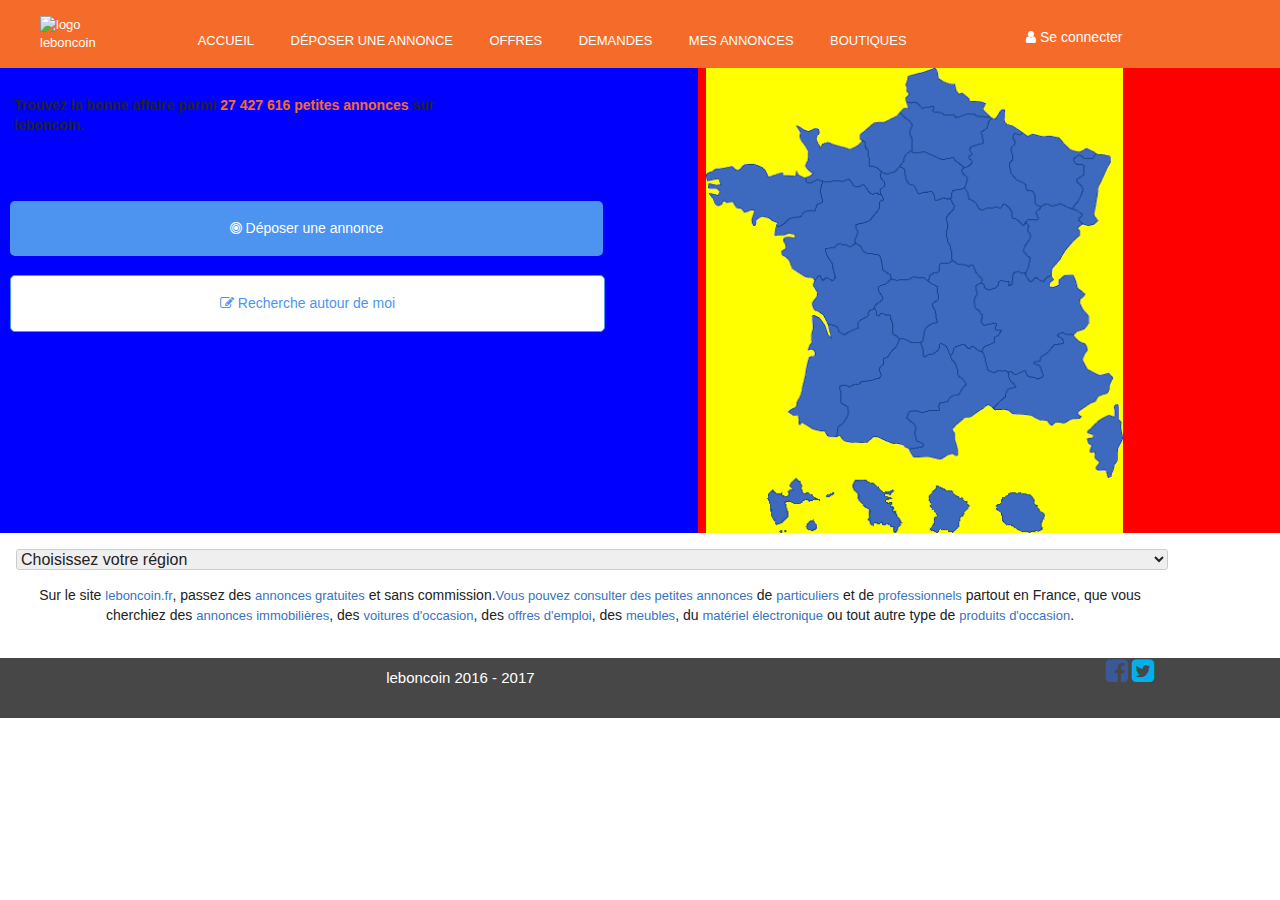
==== commit c29e0985: "tablette header container done" ====
--- a/index.html
+++ b/index.html
@@ -160,6 +160,7 @@
         </map>
 
         </div>
+      </div>
         <!-- END OF THE MAPS -->
 
 <!-- ASIDE -->
--- a/css/main.css
+++ b/css/main.css
@@ -105,7 +105,7 @@
 * {
     margin: 0;
     padding: 0;
-    font-family: "OpenSansSemiBold",sans-serif;
+    font-family: "OpenSansSemiBold", sans-serif;
 }
 
 .nomobile {
@@ -157,75 +157,77 @@
     width: 140px;
     height: 40px;
 }
+/*HEADER*/
+
 /*CONTAINER & ASIDE*/
-.container
-{
-  display: flex;
-  flex-direction: column;
-}
-.container h2
-{
-  font-size: 14px;
-  margin-top: 2em;
-  text-align: center;
-}
-.container h2 span
-{
-  color: #F56B2A;
-}
-.container section
-{
-  display: flex;
-  flex-direction: column;
-  justify-content: space-around;
-}
-.container section i
-{
-  display: none;
-}
-.container section a
-{
-  padding: 28%;
-  margin: 0.7em;
-  border-radius: 5px;
-  text-align: center;
-  font-size: 14px;
-}
-.container .un
-{
-  background-color: #4c94ef;
-  color: white;
-
-
-}
-.container .deux
-{
-  background-color: white;
-  border: 1px solid #4c94ef;
-color: #4c94ef;
-
-}
+
+.container {
+    display: flex;
+    flex-direction: column;
+}
+
+.container h2 {
+    font-size: 14px;
+    margin-top: 2em;
+    text-align: center;
+}
+
+.container h2 span {
+    color: #F56B2A;
+}
+
+.container section {
+    display: flex;
+    flex-direction: column;
+    justify-content: space-around;
+}
+
+.container section i {
+    display: none;
+}
+
+.container section a {
+    padding: 28%;
+    margin: 0.7em;
+    border-radius: 5px;
+    text-align: center;
+    font-size: 14px;
+}
+
+.container .un {
+    background-color: #4c94ef;
+    color: white;
+}
+
+.container .deux {
+    background-color: white;
+    border: 1px solid #4c94ef;
+    color: #4c94ef;
+}
+/*CONTAINER & ASIDE*/
+
 /*MAPS*/
-div #France
-{
-  width: 300px;
-  height: 330px;
-  margin-left: 0.5em;
-}
+
+div #France {
+    width: 300px;
+    height: 330px;
+    margin-left: 0.5em;
+}
+
 /*MAPS*/
 
 
 /*SELECT REGION FOR MOBILE VERSION*/
-div select
-{
-  border: 1px solid #ccc;
+
+div select {
+    border: 1px solid #ccc;
     width: 90%;
     border-radius: 3px;
     overflow: hidden;
-    margin:1em 1em;
-}
-div select option
-{
+    margin: 1em 1em;
+}
+
+div select option {
     padding: 5px 8px;
     border: none;
     box-shadow: none;
@@ -234,60 +236,60 @@
     margin-left: 1em;
     font-weight: 700;
 }
-div p
-{
-  text-align: center;
-  font-size: 14px;
-  width: 90%;
-  margin-left: 1em;
-}
-div p a
-{
-  color: #3873bd;
-}
-div p a:hover
-{
-  text-decoration: underline;
-}
+
+div p {
+    text-align: center;
+    font-size: 14px;
+    width: 90%;
+    margin-left: 1em;
+}
+
+div p a {
+    color: #3873bd;
+}
+
+div p a:hover {
+    text-decoration: underline;
+}
+
 /*SELECT REGION FOR MOBILE VERSION*/
 
+
 /*FOOTER*/
-footer
-{
-  margin-top: 2em;
-  background-color: #474747;
-}
-.bottom
-{
-  width: 100%;
-  height: 60px;
-  display: flex;
-  justify-content: space-around;
-  margin-top: 1em;
-}
-.bottom p
-{
-  color: white;
-  font-size: 15px;
-  width: 50%;
-  margin-right: 5em;
-  margin-top: 0.6em;
-}
-.bottom i
-{
-  width: 45%;
-}
-.bottom .facebook
-{
-  color: #3b5998;
-}
-.bottom .twitter
-{
-  color:#00b0ed;
-}
-
-
-
+
+footer {
+    margin-top: 2em;
+    background-color: #474747;
+}
+
+.bottom {
+    width: 100%;
+    height: 60px;
+    display: flex;
+    justify-content: space-around;
+    margin-top: 1em;
+}
+
+.bottom p {
+    color: white;
+    font-size: 15px;
+    width: 50%;
+    margin-right: 5em;
+    margin-top: 0.6em;
+}
+
+.bottom i {
+    width: 45%;
+}
+
+.bottom .facebook {
+    color: #3b5998;
+}
+
+.bottom .twitter {
+    color: #00b0ed;
+}
+/*FOOTER*/
 
 /*MOBILE VERSION*/
 
@@ -301,6 +303,61 @@
     .yestablette {
         display: block;
     }
+/*HEADER SAME AS THE MOBILE VERSION NO MODIFICATION*/
+
+/*CONTAINER & ASIDE*/
+.container
+{
+  width: 100%;
+  display: flex;
+  flex-direction: row;
+  background-color: green;
+}
+
+
+.container section
+{
+  width: 60%;
+  display: flex;
+  justify-content: flex-start;
+  background-color: blue;
+
+}
+.container section a
+{
+  padding: 2.5%;
+  width: 80%;
+}
+.container section h2
+{
+  margin-left: 1em;
+  margin-bottom: 4em;
+  width: 70%;
+  text-align: left;
+}
+/*CONTAINER & ASIDE*/
+
+/*MAPS*/
+.container div{
+  width: 50%;
+  background-color: red;
+}
+.container section i {
+    display: inline-block;
+    
+}
+div #France {
+    width: 417px;
+    height: 465px;
+    background-color: yellow;
+}
+
+/*MAPS*/
+
+
+
+
+
 }
 
 
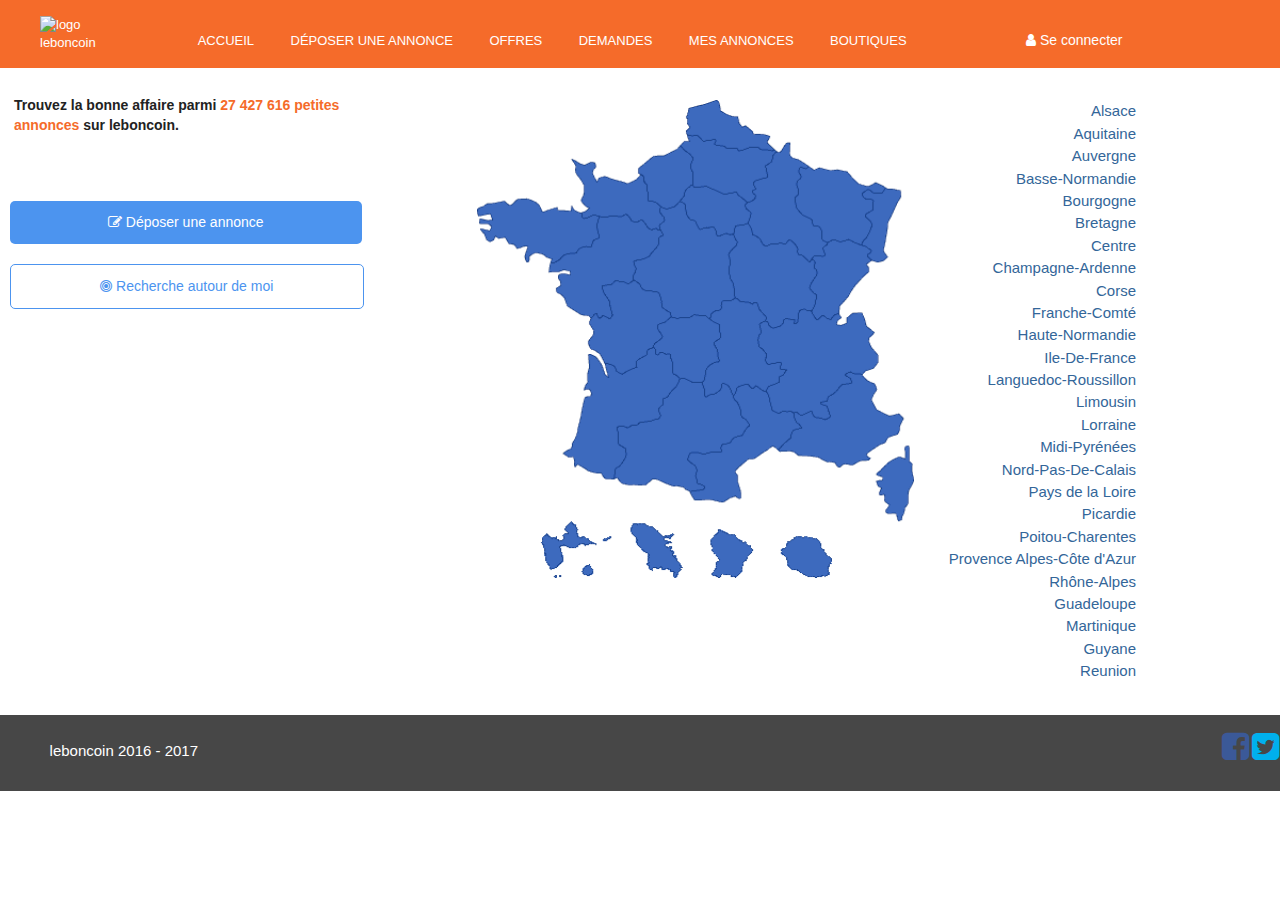
==== commit 4f9b15e5: "container and aside for the desktop version index.html done" ====
--- a/index.html
+++ b/index.html
@@ -69,20 +69,23 @@
     <!-- END OF THE HEADER -->
 
     <!-- CONTAINER & ASIDE -->
-    <div class="container">
-        <section>
-            <h2>Trouvez la bonne affaire parmi <span>27 427 616 petites annonces</span> sur leboncoin.</h2>
-            <a class="un" href="#"><i class="fa fa-bullseye" aria-hidden="true"></i> Déposer une annonce</a>
-            <a class="deux" href="#"><i class="fa fa-pencil-square-o" aria-hidden="true"></i> Recherche autour de moi</a>
-
-        </section>
-
-        <!-- MAPS -->
-        <div>
-
-            <img id="France" src="img/mamap.png" alt="carte de France" usemap="#maMap" />
-
-            <map name="mamap">
+    <div class="all">
+
+
+        <div class="container">
+            <section>
+                <h2>Trouvez la bonne affaire parmi <span>27 427 616 petites annonces</span> sur leboncoin.</h2>
+                <a class="un" href="#"><i class="fa fa-pencil-square-o" aria-hidden="true"></i> Déposer une annonce</a>
+                <a class="deux" href="#"><i class="fa fa-bullseye" aria-hidden="true"></i> Recherche autour de moi</a>
+
+            </section>
+
+            <!-- MAPS -->
+            <div>
+
+                <img id="France" src="img/mamap.png" alt="carte de France" usemap="#maMap" />
+
+                <map name="mamap">
 
             <area shape="rect" coords="408,478,410,480" alt="Image Map" style="outline:none;" title="Image Map" href="#" />
 
@@ -158,18 +161,14 @@
             <area alt="lien vers la Guadeloupe" title="Guadeloupe" href="#" shape="poly" coords="59,440,71,472,105,477,119,442,87,426" style="outline:none;" target="_self" />
 
         </map>
-
+            </div>
         </div>
-      </div>
-        <!-- END OF THE MAPS -->
-
-<!-- ASIDE -->
-<div>
-
-
-
-
-        <aside class="nomobile">
+
+    <!-- END OF THE MAPS -->
+
+    <!-- ASIDE -->
+
+        <aside class="region nomobile yesdesktop">
             <ul>
                 <li>
                     <a href="#">Alsace</a>
@@ -252,9 +251,11 @@
             </ul>
         </aside>
 
-        <select><option value="selected">Choisissez votre région</option></select>
-        <p>Sur le site <a href="#">leboncoin.fr</a>, passez des <a href="#">annonces gratuites</a> et sans commission.<a href="#">Vous pouvez consulter des petites annonces</a> de <a href="#">particuliers</a> et de <a href="#">professionnels</a> partout en France, que vous cherchiez des <a href="#">annonces immobilières</a>, des <a href="#">voitures d'occasion</a>,
-            des <a href="#">offres d'emploi</a>, des <a href="#">meubles</a>, du <a href="#">matériel électronique</a> ou tout autre type de <a href="#">produits d'occasion</a>.</p>
+        <select class="nodesktop"><option value="selected">Choisissez votre région</option></select>
+        <p>Sur le site <a href="#">leboncoin.fr</a>, passez des <a href="#">annonces gratuites</a> et sans commission.<a href="#">Vous pouvez consulter des petites annonces</a> de <a href="#">particuliers</a> et de <a href="#">professionnels</a> partout
+            en France, que vous cherchiez des <a href="#">annonces immobilières</a>, des <a href="#">voitures d'occasion</a>, des <a href="#">offres d'emploi</a>, des <a href="#">meubles</a>, du <a href="#">matériel électronique</a> ou tout autre type
+            de <a href="#">produits d'occasion</a>.</p>
+
     </div>
     <!-- END OF THE CONTAINER & ASIDE -->
 
--- a/css/main.css
+++ b/css/main.css
@@ -157,7 +157,10 @@
     width: 140px;
     height: 40px;
 }
+
+
 /*HEADER*/
+
 
 /*CONTAINER & ASIDE*/
 
@@ -204,7 +207,10 @@
     border: 1px solid #4c94ef;
     color: #4c94ef;
 }
+
+
 /*CONTAINER & ASIDE*/
+
 
 /*MAPS*/
 
@@ -213,6 +219,7 @@
     height: 330px;
     margin-left: 0.5em;
 }
+
 
 /*MAPS*/
 
@@ -252,6 +259,7 @@
     text-decoration: underline;
 }
 
+
 /*SELECT REGION FOR MOBILE VERSION*/
 
 
@@ -289,7 +297,10 @@
 .bottom .twitter {
     color: #00b0ed;
 }
+
+
 /*FOOTER*/
+
 
 /*MOBILE VERSION*/
 
@@ -303,61 +314,61 @@
     .yestablette {
         display: block;
     }
-/*HEADER SAME AS THE MOBILE VERSION NO MODIFICATION*/
-
-/*CONTAINER & ASIDE*/
-.container
-{
-  width: 100%;
-  display: flex;
-  flex-direction: row;
-  background-color: green;
-}
-
-
-.container section
-{
-  width: 60%;
-  display: flex;
-  justify-content: flex-start;
-  background-color: blue;
-
-}
-.container section a
-{
-  padding: 2.5%;
-  width: 80%;
-}
-.container section h2
-{
-  margin-left: 1em;
-  margin-bottom: 4em;
-  width: 70%;
-  text-align: left;
-}
-/*CONTAINER & ASIDE*/
-
-/*MAPS*/
-.container div{
-  width: 50%;
-  background-color: red;
-}
-.container section i {
-    display: inline-block;
-    
-}
-div #France {
-    width: 417px;
-    height: 465px;
-    background-color: yellow;
-}
-
-/*MAPS*/
-
-
-
-
-
+    /*HEADER SAME AS THE MOBILE VERSION NO MODIFICATION*/
+    /*CONTAINER & ASIDE*/
+    .container {
+        width: 100%;
+        display: flex;
+        flex-direction: row;
+    }
+    .container section {
+        width: 60%;
+        display: flex;
+        justify-content: flex-start;
+    }
+    .container section a {
+        padding: 2.5%;
+        width: 70%;
+    }
+    .container section h2 {
+        margin-left: 1em;
+        margin-bottom: 4em;
+        width: 70%;
+        text-align: left;
+    }
+    /*CONTAINER & ASIDE*/
+    /*MAPS*/
+    .container div {
+        width: 50%;
+    }
+    .container section i {
+        display: inline-block;
+    }
+    div #France {
+        width: 417px;
+        height: 465px;
+        margin-bottom: 1em;
+    }
+    /*MAPS*/
+    /*SELECT REGION FOR MOBILE VERSION*/
+    div select {
+        width: 95%;
+        font-size: 18px;
+    }
+    div p {
+        width: 95%;
+    }
+    /*SELECT REGION FOR MOBILE VERSION*/
+    footer {
+        display: flex;
+        justify-content: space-between;
+    }
+    .bottom {
+        justify-content: space-between;
+    }
+    .bottom p {
+        width: 17%;
+    }
 }
 
 
@@ -373,7 +384,8 @@
     .yesdesktop {
         display: block;
     }
-    a {
+    /*HEADER*/
+    header a {
         text-decoration: none;
         color: white;
         font-size: 13px;
@@ -404,7 +416,7 @@
         color: #F56B2A;
     }
     .left button {
-        margin-top: 2em;
+        margin-top: 2.2em;
         margin-left: 2.5em;
         background-color: #F56B2A;
         color: white;
@@ -414,6 +426,50 @@
     header nav ul li a:hover {
         text-decoration: underline;
     }
+    /*HEADER*/
+
+    /*CONTAINER & ASIDE*/
+    .all {
+        display: flex;
+        justify-content: space-between;
+    }
+    .all p
+    {
+      display: none;
+    }
+
+
+    .container section {
+        width: 55%;
+        display: flex;
+        justify-content: flex-start;
+    }
+    /*MAPS*/
+    div #France {
+        width: 437px;
+        height: 478px;
+        margin-top: 2em;
+    }
+    /*MAPS*/
+    .region {
+        width: 40%;
+    }
+.region ul
+{
+  list-style-type: none;
+  margin-right: 9em;
+  margin-top: 2em;
+}
+.region ul li
+{
+  text-align: right;
+}
+.region ul li a
+{
+  color:#369;
+  font-size: 15px;
+  font-weight: 500;
+}
 }
 
 
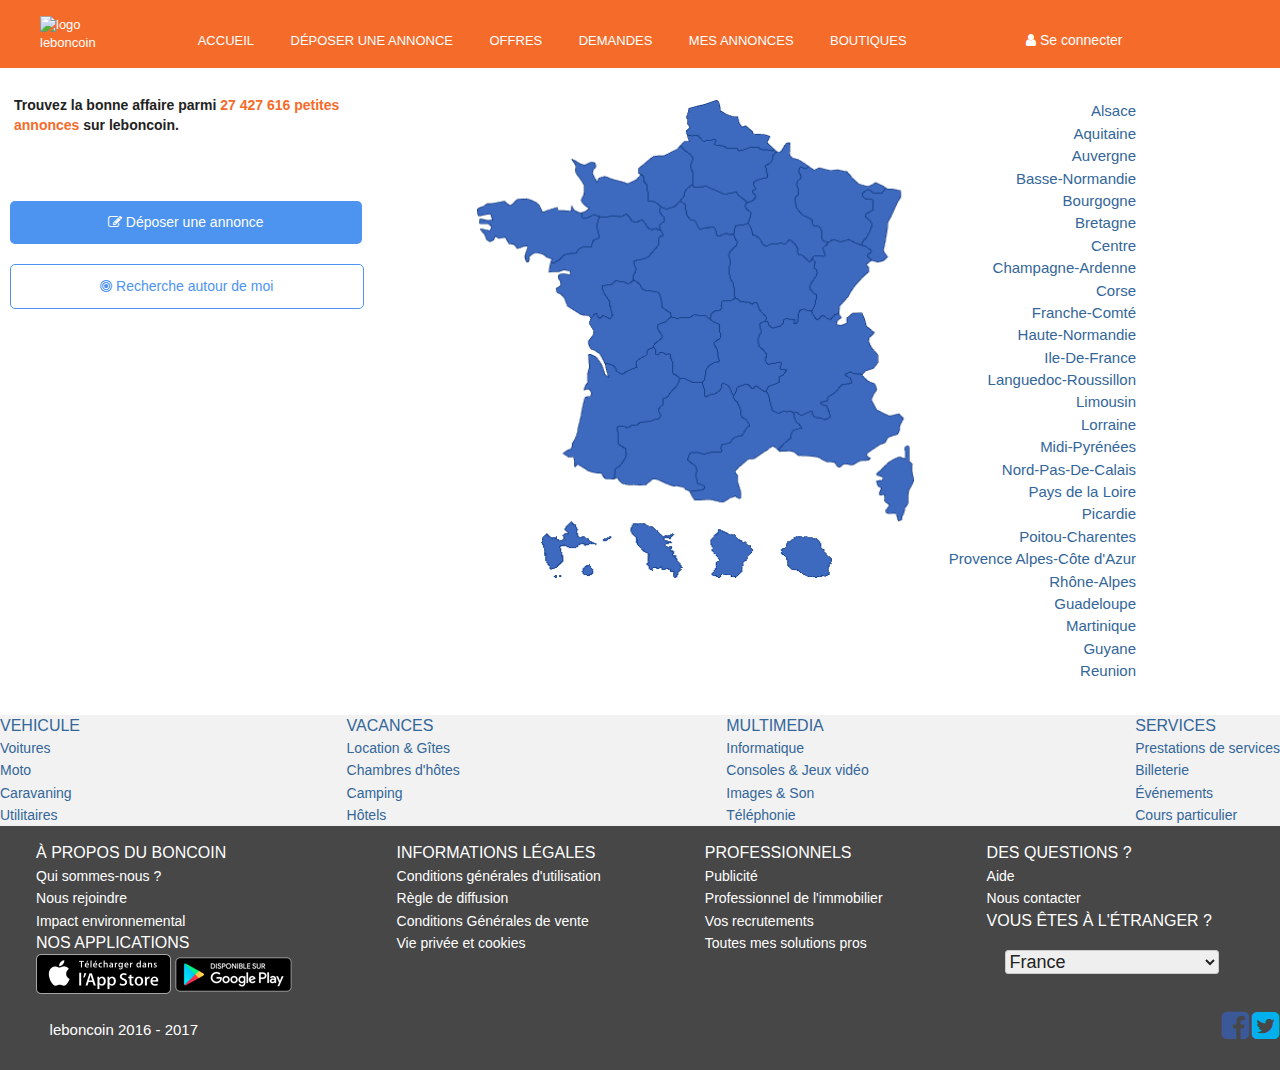
==== commit a20c8760: "index.html all version finished" ====
--- a/index.html
+++ b/index.html
@@ -164,9 +164,9 @@
             </div>
         </div>
 
-    <!-- END OF THE MAPS -->
-
-    <!-- ASIDE -->
+        <!-- END OF THE MAPS -->
+
+        <!-- ASIDE -->
 
         <aside class="region nomobile yesdesktop">
             <ul>
@@ -261,7 +261,7 @@
 
     <!-- FOOTER -->
     <footer>
-        <div class="white nomobile">
+        <div class="white nomobile yesdesktop">
             <ul>
                 <li><span>VEHICULE</span></li>
                 <li>
@@ -328,7 +328,7 @@
 
         </div>
 
-        <div class="black nomobile">
+        <div class="black nomobile yesdesktop">
             <ul>
                 <li><span>À PROPOS DU BONCOIN</span></li>
                 <li>
@@ -393,9 +393,9 @@
                 <li><span>VOUS ÊTES À L'ÉTRANGER ?</span></li>
                 <li><select><option value="pays">France</option></select></li>
             </ul>
-            <p>Partenaires : Younited Credit - Kudoz - Agriaffaires - MachineryZone - leDénicheur - Swipsi</p>
+
         </div>
-
+        <p class="nomobile notablette">Partenaires : Younited Credit - Kudoz - Agriaffaires - MachineryZone - leDénicheur - Swipsi</p>
 
         <div class="bottom">
             <p>leboncoin 2016 - 2017</p>
--- a/css/main.css
+++ b/css/main.css
@@ -427,18 +427,14 @@
         text-decoration: underline;
     }
     /*HEADER*/
-
     /*CONTAINER & ASIDE*/
     .all {
         display: flex;
         justify-content: space-between;
     }
-    .all p
-    {
-      display: none;
-    }
-
-
+    .all p {
+        display: none;
+    }
     .container section {
         width: 55%;
         display: flex;
@@ -454,23 +450,65 @@
     .region {
         width: 40%;
     }
-.region ul
-{
-  list-style-type: none;
-  margin-right: 9em;
-  margin-top: 2em;
-}
-.region ul li
-{
-  text-align: right;
-}
-.region ul li a
-{
-  color:#369;
-  font-size: 15px;
-  font-weight: 500;
-}
-}
+    .region ul {
+        list-style-type: none;
+        margin-right: 9em;
+        margin-top: 2em;
+    }
+    .region ul li {
+        text-align: right;
+    }
+    .region ul li a {
+        color: #369;
+        font-size: 15px;
+        font-weight: 500;
+    }
+    .region ul li a:hover {
+        color: orange;
+    }
+    /*CONTAINER & ASIDE*/
+    /*FOOTER*/
+    footer {
+        display: flex;
+        flex-direction: column;
+        width: 100%;
+    }
+    footer p {
+        text-align: center;
+        color: white;
+    }
+    .white {
+        background-color: #f2f2f2;
+        display: inline-flex;
+        justify-content: space-between;
+        margin-bottom: 1em;
+    }
+    .black {
+        display: inline-flex;
+        justify-content: space-around;
+    }
+    .black ul {
+        margin-right: 2em;
+    }
+    .white a, .white span {
+        color: #369;
+    }
+    .black a, .black span {
+        color: white;
+    }
+    .white ul, .black ul {
+        list-style-type: none;
+    }
+    .white a, .black a {
+        font-size: 14px;
+    }
+    .white a:hover, .black a:hover {
+        text-decoration: underline;
+    }
+}
+
+
+/*FOOTER*/
 
 
 /*DESKTOP VERSION*/
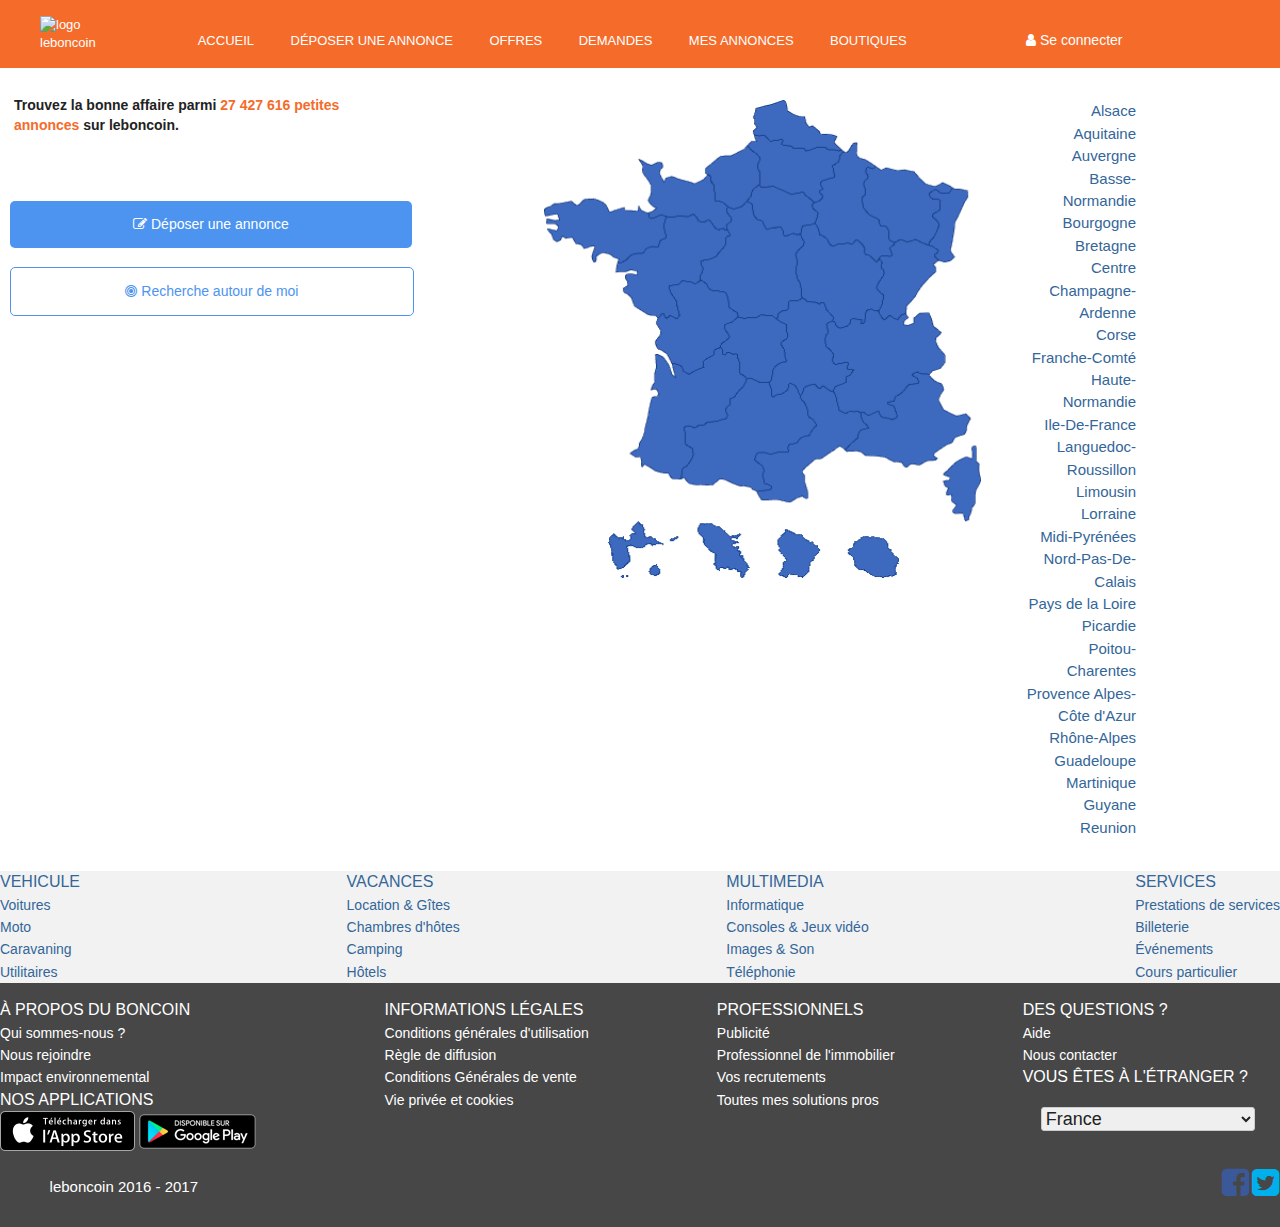
==== commit c0d77d47: "end of the leboncoin css styling and also verifing correct all the html files" ====
--- a/index.html
+++ b/index.html
@@ -9,6 +9,7 @@
     <meta name="viewport" content="width=device-width, initial-scale=1">
     <link rel="stylesheet" href="font-awesome-4.7.0/css/font-awesome.min.css">
     <link rel="apple-touch-icon" href="apple-touch-icon.png">
+    <link rel="icon" href="favicon.png" />
     <!-- Place favicon.ico in the root directory -->
 
     <link rel="stylesheet" href="css/normalize.css">
@@ -83,7 +84,7 @@
             <!-- MAPS -->
             <div>
 
-                <img id="France" src="img/mamap.png" alt="carte de France" usemap="#maMap" />
+                <img id="France" src="img/mamap.png" alt="carte de France" usemap="#mamap" />
 
                 <map name="mamap">
 
--- a/css/main.css
+++ b/css/main.css
@@ -100,12 +100,15 @@
    ========================================================================== */
 
 
+/*--------------------------------MOBILE VERSION----------------------------------*/
+
+
 /*COMMON RULES*/
 
 * {
     margin: 0;
     padding: 0;
-    font-family: "OpenSansSemiBold", sans-serif;
+    font-family: 'Open Sans', sans-serif;
 }
 
 .nomobile {
@@ -124,7 +127,7 @@
 /*COMMON RULES*/
 
 
-/*MOBILE VERSION*/
+/*INDEX.HTML FILES*/
 
 
 /*HEADER*/
@@ -302,10 +305,298 @@
 /*FOOTER*/
 
 
-/*MOBILE VERSION*/
-
-
-/*TABLETTE VERSION*/
+/*-----END OF INDEX.HTML FILES ON MOBILE VERSION------*/
+
+
+/*ANNONCE.HTML FILES MOBILE VERSION*/
+
+
+/*HEADER SAME VERSION AS THE INDEX.HTML*/
+
+
+/* TITRE PRINCIPALE */
+
+.uneannonce h1 {
+    color: #989898;
+    font-size: 18px;
+    margin-top: 1em;
+    margin-left: 1em;
+}
+
+hr {
+    margin-bottom: 2em;
+}
+
+
+/* TITRE PRINCIPALE */
+
+
+/*ALL ANNONCE */
+
+.anntop, .annmiddle, .annbottom {
+    border: 1px solid grey;
+    width: 90%;
+    margin: auto;
+    margin-bottom: 1em;
+}
+
+.anntop h2, .annmiddle h2, .annbottom h2 {
+    color: white;
+    background-color: #666;
+    font-size: 14px;
+    padding: 1em;
+    margin-bottom: 1em;
+}
+
+.anntop label, .annmiddle label, .annbottom label {
+    margin-left: 1em;
+    font-size: 14px;
+    margin-top: 1em;
+    display: block;
+    width: 100%;
+}
+
+.anntop input {
+    margin-left: 1em;
+}
+
+.cellule {
+    width: 250px;
+    height: 40px;
+    border-radius: 5px;
+    margin: 1em;
+}
+
+.anntop textarea {
+    width: 250px;
+    height: 200px;
+    margin-left: 1em;
+    border-radius: 1px;
+}
+
+.anntop p {
+    margin-top: 2em;
+    font-size: 13px;
+    margin-bottom: 1em;
+}
+
+.anntop figure {
+    margin: auto;
+}
+
+.anntop figure img {
+    margin: auto;
+    margin-left: 0.3em;
+}
+
+.annmiddle .adresse {
+    margin-left: 1em;
+}
+
+.annmiddle button {
+    margin-top: 0.5em;
+    margin-left: 1em;
+    width: 255px;
+    height: 40px;
+    border-radius: 5px;
+    background-color: #f56b2a;
+    color: white;
+    margin-bottom: 1em;
+}
+
+.annmiddle p {
+    text-align: left;
+    font-size: 13px;
+    background-color: #d9e6f7;
+    border-radius: 4px;
+    margin-bottom: 1em;
+}
+
+.annmiddle figure {
+    margin: auto;
+    width: 100%;
+}
+
+.annmiddle figure img {
+    width: 220px;
+    height: 218px;
+    margin-left: 2em;
+    margin-bottom: 1em;
+}
+
+.annbottom p {
+    font-size: 13px;
+}
+
+
+/*END OF ALL THE ANNONCE*/
+
+.champs {
+    text-align: right;
+}
+
+.validerbutton {
+    margin-top: 0.5em;
+    margin-left: 1em;
+    width: 286px;
+    height: 40px;
+    border-radius: 5px;
+    background-color: #4183d7;
+    color: white;
+    margin-bottom: 1em;
+}
+
+
+/*----END OF THE ANNONCE.HTML FILES MOBILE VERSION-----*/
+
+
+/*-----OFFRE.HTML PAGE MOBILE VERSION-----*/
+
+
+/*HEADER*/
+
+
+/*CONTAINER & ASIDE*/
+
+
+/*CONTAINER OFFRE DIV*/
+
+.containeroffre h1 {
+    color: #989898;
+    font-size: 18px;
+    margin-left: 1em;
+    margin-top: 1em;
+}
+
+.containeroffre aside {
+    border: 1px solid orange;
+    width: 95%;
+    margin: auto;
+}
+
+.containeroffre h2 {
+    font-size: 16px;
+    text-align: center;
+    background-color: #F56B2A;
+    height: 2.5em;
+    color: white;
+    font-weight: 400;
+}
+
+.containeroffre article {
+    width: 100%;
+    display: flex;
+    flex-wrap: wrap;
+}
+
+.containeroffre aside figure {
+    width: 85%;
+    display: flex;
+}
+
+.containeroffre aside figure img {
+    width: 130px;
+    height: 86px;
+}
+
+.containeroffre figcaption {
+    width: 100%;
+}
+
+.containeroffre figcaption p {
+    color: #3873bd;
+    font-weight: bold;
+    text-align: left;
+}
+
+.containeroffre figcaption span {
+    color: #F56B2A;
+    font-weight: bold;
+    margin-left: 1em;
+}
+
+
+/*GALERIE*/
+
+.galerie {
+    border: 1px solid grey;
+    width: 95%;
+    margin: auto;
+    margin-top: 1em;
+}
+
+.galerie ul {
+    background-color: grey;
+}
+
+.galerie ul li {
+    display: inline-block;
+    height: 40px;
+    margin-left: 1em;
+    margin-top: 1em;
+}
+
+.galerie select {
+    color: #3873bd;
+    font-size: 14px;
+}
+
+.galerie .one, .two, .three {
+    background-color: #f2f2f2;
+    border-bottom: 1px solid grey;
+    width: 100%;
+}
+
+.galerie .one a, .two a, .three a {
+    display: flex;
+    color: #3873bd;
+}
+
+.one section, .two section, .three section {
+    margin: auto;
+}
+
+.one h3, .two h3, .three h3 {
+    font-size: 14px;
+}
+
+.one p, .two p, .three p {
+    font-size: 12px;
+    text-align: left;
+    color: black;
+}
+
+.one span, .two span, .three span {
+    color: #F56B2A;
+}
+
+.galerie article figure img {
+    width: 100px;
+    height: 133px;
+}
+
+
+/*PAGE OFFRE CHANGE*/
+
+.page ul {
+    width: 50%;
+    margin: auto;
+    text-align: center;
+    color: #3873bd;
+}
+
+.page ul li {
+    display: inline-block;
+}
+
+
+/*END OF THE OFFRE.HTML PAGE FOR MOBILE VERSION*/
+
+
+/*-------------------------------- END OF MOBILE VERSION------------------------------------*/
+
+
+/*--------------------------------TABLETTE VERSION----------------------------------*/
 
 @media (min-width: 768px) {
     .notablette {
@@ -314,7 +605,7 @@
     .yestablette {
         display: block;
     }
-    /*HEADER SAME AS THE MOBILE VERSION NO MODIFICATION*/
+    /*HEADER SAME AS THE TABLETTE VERSION NO MODIFICATION*/
     /*CONTAINER & ASIDE*/
     .container {
         width: 100%;
@@ -350,7 +641,7 @@
         margin-bottom: 1em;
     }
     /*MAPS*/
-    /*SELECT REGION FOR MOBILE VERSION*/
+    /*SELECT REGION FOR TABLETTE VERSION*/
     div select {
         width: 95%;
         font-size: 18px;
@@ -358,7 +649,7 @@
     div p {
         width: 95%;
     }
-    /*SELECT REGION FOR MOBILE VERSION*/
+    /*SELECT REGION FOR TABLETTE VERSION*/
     footer {
         display: flex;
         justify-content: space-between;
@@ -369,13 +660,70 @@
     .bottom p {
         width: 17%;
     }
-}
-
-
-/*TABLETTE VERSION*/
-
-
-/*DESKTOP VERSION*/
+    /*----ANNONCE.HTML FILES TABLETTE VERSION-----*/
+    .cellule, .anntop textarea {
+        width: 90%;
+    }
+    .anntop p {
+        text-align: left;
+    }
+    .positablette {
+        width: 250px;
+        height: 40px;
+        border-radius: 5px;
+        margin: 1em;
+        width: 60%;
+    }
+    .positablette2 {
+        width: 250px;
+        height: 40px;
+        border-radius: 5px;
+        margin: 1em;
+        width: 26%;
+    }
+    .annmiddle p {
+        width: 60%;
+    }
+    .check {
+        display: block;
+        margin-left: 1em;
+    }
+    .annbottom p {
+        text-align: left;
+        font-weight: bold;
+    }
+    .validerbutton {
+        margin-left: 2.8em;
+    }
+    /*----END OF THE ANNONCE.HTML FILES TABLETTE VERSION----*/
+    /*OFFRE.HTML FILES TABLETTE VERSION*/
+    .containeroffre {
+        display: flex;
+        flex-direction: row-reverse;
+        width: 100%;
+    }
+    .containeroffre aside {
+        width: 30%;
+        margin: auto;
+        margin-top: 0;
+        margin-top: 1em;
+    }
+    .containeroffre .galerie {
+        width: 65%;
+    }
+    .containeroffre h1, .containeroffre nav {
+        display: none;
+    }
+}
+
+
+/*END OF THE OFFRE.HTML FILES TABLETTE VERSION*/
+
+
+/*--------------------------------END OF TABLETTE VERSION----------------------------------*/
+
+
+/*--------------------------------DESKTOP VERSION----------------------------------*/
 
 @media (min-width: 1024px) {
     .nodesktop {
@@ -485,7 +833,7 @@
     }
     .black {
         display: inline-flex;
-        justify-content: space-around;
+        justify-content: space-between;
     }
     .black ul {
         margin-right: 2em;
@@ -511,7 +859,64 @@
 /*FOOTER*/
 
 
-/*DESKTOP VERSION*/
+/*----ANNONCE.HTML FILES DESKTOP VERSION-----*/
+
+
+/*NO CHANGE BETWEEN THE TABLETTE VERSION AND THE DESKTOP ONE*/
+
+
+/*-----END OF THE ANNONCE.HTML FILES DESKTOP VERSION----*/
+
+
+/*----OFFRE.HTML FILES DESKTOP VERSION-----*/
+
+
+/*BARRE DE RECHERCHE*/
+
+.rechercher {
+    background-color: #f2f2f2;
+    width: 100%;
+    margin: auto;
+}
+
+.rechercher form {
+    width: 90%;
+}
+
+.recherche {
+    width: 50%;
+    height: 40px;
+}
+
+.categorie {
+    width: 25%;
+}
+
+.rechercher button {
+    width: 20%;
+    background-color: #4c94ef;
+    color: white;
+    height: 40px;
+    border-radius: 5px;
+}
+
+.region {
+    width: 25%;
+}
+
+.ville {
+    width: 25%;
+    height: 40px;
+}
+
+
+/*CONTAINER AND ASIDE*/
+
+
+/*----END OF THE OFFRE.HTML FILES DESKTOP VERSION-----*/
+
+
+/*-------------------------------- END OF DESKTOP VERSION----------------------------------*/
 
 
 /* ==========================================================================
